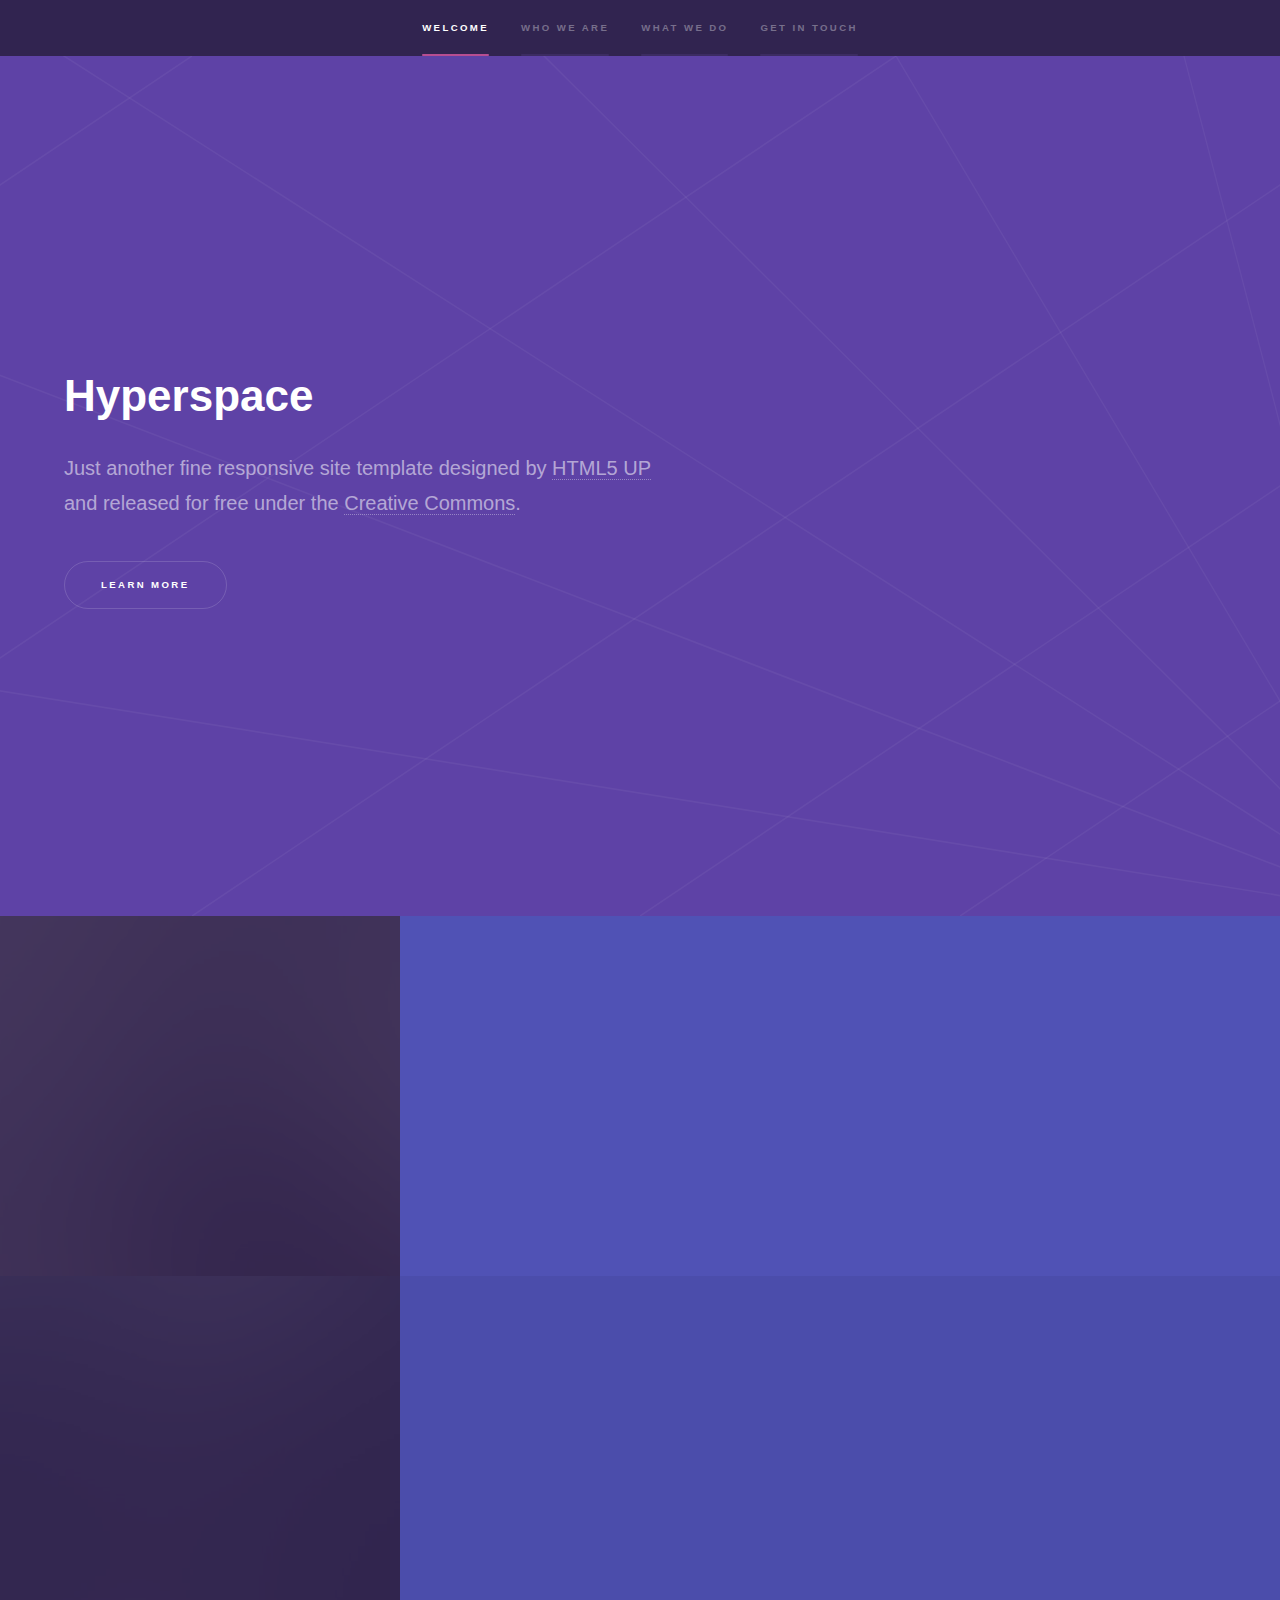
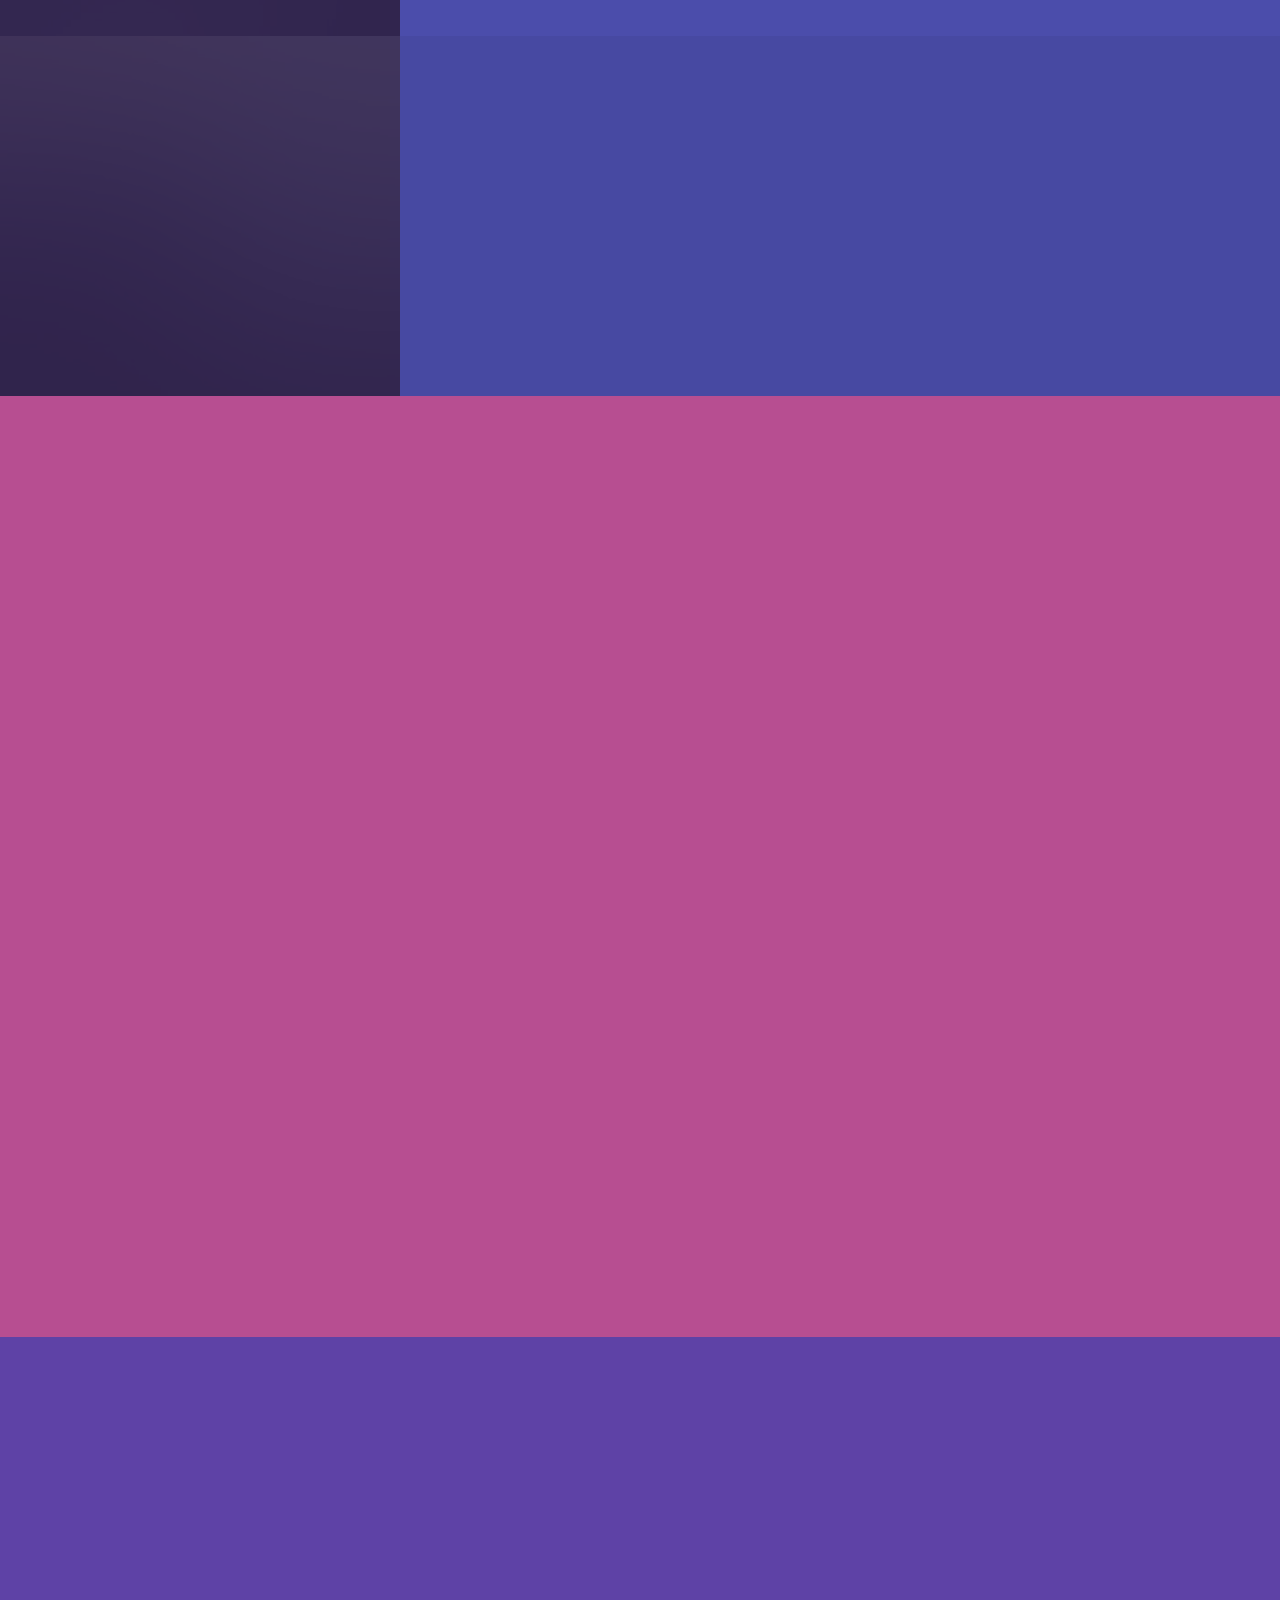
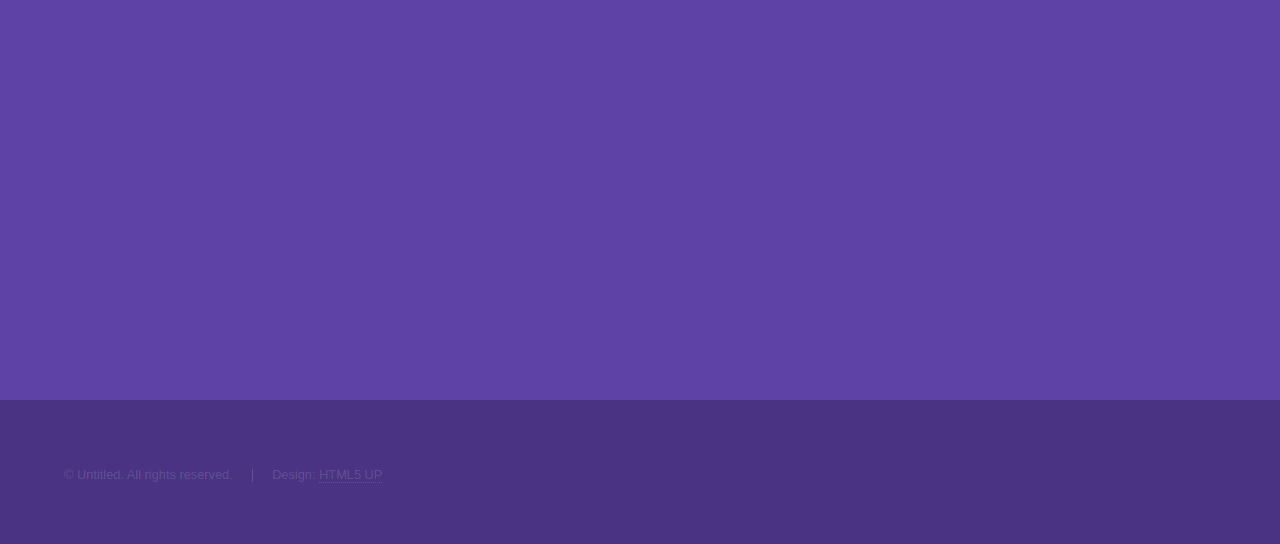
==== index.html @ 4c45d911 "fixes things yay" ====
<!DOCTYPE HTML>
<!--
	Hyperspace by HTML5 UP
	html5up.net | @ajlkn
	Free for personal and commercial use under the CCA 3.0 license (html5up.net/license)
-->
<html>
	<head>
		<title>Hyperspace by HTML5 UP</title>
		<meta charset="utf-8" />
		<meta name="viewport" content="width=device-width, initial-scale=1, user-scalable=no" />
		<link rel="stylesheet" href="assets/css/main.css" />
		<noscript><link rel="stylesheet" href="assets/css/noscript.css" /></noscript>
	</head>
	<body class="is-preload">

		<!-- Sidebar -->
			<section id="sidebar">
				<div class="inner">
					<nav>
						<ul>
							<li><a href="#intro">Welcome</a></li>
							<li><a href="#one">Who we are</a></li>
							<li><a href="#two">What we do</a></li>
							<li><a href="#three">Get in touch</a></li>
						</ul>
					</nav>
				</div>
			</section>

		<!-- Wrapper -->
			<div id="wrapper">

				<!-- Intro -->
					<section id="intro" class="wrapper style1 fullscreen fade-up">
						<div class="inner">
							<h1>Hyperspace</h1>
							<p>Just another fine responsive site template designed by <a href="http://html5up.net">HTML5 UP</a><br />
							and released for free under the <a href="http://html5up.net/license">Creative Commons</a>.</p>
							<ul class="actions">
								<li><a href="#one" class="button scrolly">Learn more</a></li>
							</ul>
						</div>
					</section>

				<!-- One -->
					<section id="one" class="wrapper style2 spotlights">
						<section>
							<a href="#" class="image"><img src="images/pic01.jpg" alt="" data-position="center center" /></a>
							<div class="content">
								<div class="inner">
									<h2>Sed ipsum dolor</h2>
									<p>Phasellus convallis elit id ullamcorper pulvinar. Duis aliquam turpis mauris, eu ultricies erat malesuada quis. Aliquam dapibus.</p>
									<ul class="actions">
										<li><a href="generic.html" class="button">Learn more</a></li>
									</ul>
								</div>
							</div>
						</section>
						<section>
							<a href="#" class="image"><img src="images/pic02.jpg" alt="" data-position="top center" /></a>
							<div class="content">
								<div class="inner">
									<h2>Feugiat consequat</h2>
									<p>Phasellus convallis elit id ullamcorper pulvinar. Duis aliquam turpis mauris, eu ultricies erat malesuada quis. Aliquam dapibus.</p>
									<ul class="actions">
										<li><a href="generic.html" class="button">Learn more</a></li>
									</ul>
								</div>
							</div>
						</section>
						<section>
							<a href="#" class="image"><img src="images/pic03.jpg" alt="" data-position="25% 25%" /></a>
							<div class="content">
								<div class="inner">
									<h2>Ultricies aliquam</h2>
									<p>Phasellus convallis elit id ullamcorper pulvinar. Duis aliquam turpis mauris, eu ultricies erat malesuada quis. Aliquam dapibus.</p>
									<ul class="actions">
										<li><a href="generic.html" class="button">Learn more</a></li>
									</ul>
								</div>
							</div>
						</section>
					</section>

				<!-- Two -->
					<section id="two" class="wrapper style3 fade-up">
						<div class="inner">
							<h2>What we do</h2>
							<p>Phasellus convallis elit id ullamcorper pulvinar. Duis aliquam turpis mauris, eu ultricies erat malesuada quis. Aliquam dapibus, lacus eget hendrerit bibendum, urna est aliquam sem, sit amet imperdiet est velit quis lorem.</p>
							<div class="features">
								<section>
									<span class="icon major fa-code"></span>
									<h3>Lorem ipsum amet</h3>
									<p>Phasellus convallis elit id ullam corper amet et pulvinar. Duis aliquam turpis mauris, sed ultricies erat dapibus.</p>
								</section>
								<section>
									<span class="icon major fa-lock"></span>
									<h3>Aliquam sed nullam</h3>
									<p>Phasellus convallis elit id ullam corper amet et pulvinar. Duis aliquam turpis mauris, sed ultricies erat dapibus.</p>
								</section>
								<section>
									<span class="icon major fa-cog"></span>
									<h3>Sed erat ullam corper</h3>
									<p>Phasellus convallis elit id ullam corper amet et pulvinar. Duis aliquam turpis mauris, sed ultricies erat dapibus.</p>
								</section>
								<section>
									<span class="icon major fa-desktop"></span>
									<h3>Veroeros quis lorem</h3>
									<p>Phasellus convallis elit id ullam corper amet et pulvinar. Duis aliquam turpis mauris, sed ultricies erat dapibus.</p>
								</section>
								<section>
									<span class="icon major fa-chain"></span>
									<h3>Urna quis bibendum</h3>
									<p>Phasellus convallis elit id ullam corper amet et pulvinar. Duis aliquam turpis mauris, sed ultricies erat dapibus.</p>
								</section>
								<section>
									<span class="icon major fa-diamond"></span>
									<h3>Aliquam urna dapibus</h3>
									<p>Phasellus convallis elit id ullam corper amet et pulvinar. Duis aliquam turpis mauris, sed ultricies erat dapibus.</p>
								</section>
							</div>
							<ul class="actions">
								<li><a href="generic.html" class="button">Learn more</a></li>
							</ul>
						</div>
					</section>

				<!-- Three -->
					<section id="three" class="wrapper style1 fade-up">
						<div class="inner">
							<h2>Get in touch</h2>
							<p>Phasellus convallis elit id ullamcorper pulvinar. Duis aliquam turpis mauris, eu ultricies erat malesuada quis. Aliquam dapibus, lacus eget hendrerit bibendum, urna est aliquam sem, sit amet imperdiet est velit quis lorem.</p>
							<div class="split style1">
								<section>
									<form method="post" action="#">
										<div class="fields">
											<div class="field half">
												<label for="name">Name</label>
												<input type="text" name="name" id="name" />
											</div>
											<div class="field half">
												<label for="email">Email</label>
												<input type="text" name="email" id="email" />
											</div>
											<div class="field">
												<label for="message">Message</label>
												<textarea name="message" id="message" rows="5"></textarea>
											</div>
										</div>
										<ul class="actions">
											<li><a href="" class="button submit">Send Message</a></li>
										</ul>
									</form>
								</section>
								<section>
									<ul class="contact">
										<li>
											<h3>Address</h3>
											<span>12345 Somewhere Road #654<br />
											Nashville, TN 00000-0000<br />
											USA</span>
										</li>
										<li>
											<h3>Email</h3>
											<a href="#">user@untitled.tld</a>
										</li>
										<li>
											<h3>Phone</h3>
											<span>(000) 000-0000</span>
										</li>
										<li>
											<h3>Social</h3>
											<ul class="icons">
												<li><a href="#" class="fa-twitter"><span class="label">Twitter</span></a></li>
												<li><a href="#" class="fa-facebook"><span class="label">Facebook</span></a></li>
												<li><a href="#" class="fa-github"><span class="label">GitHub</span></a></li>
												<li><a href="#" class="fa-instagram"><span class="label">Instagram</span></a></li>
												<li><a href="#" class="fa-linkedin"><span class="label">LinkedIn</span></a></li>
											</ul>
										</li>
									</ul>
								</section>
							</div>
						</div>
					</section>

			</div>

		<!-- Footer -->
			<footer id="footer" class="wrapper style1-alt">
				<div class="inner">
					<ul class="menu">
						<li>&copy; Untitled. All rights reserved.</li><li>Design: <a href="http://html5up.net">HTML5 UP</a></li>
					</ul>
				</div>
			</footer>

		<!-- Scripts -->
			<script src="assets/js/jquery.min.js"></script>
			<script src="assets/js/jquery.scrollex.min.js"></script>
			<script src="assets/js/jquery.scrolly.min.js"></script>
			<script src="assets/js/browser.min.js"></script>
			<script src="assets/js/breakpoints.min.js"></script>
			<script src="assets/js/util.js"></script>
			<script src="assets/js/main.js"></script>

	</body>
</html>
---- assets/css/main.css ----
@import url(font-awesome.min.css);

/*
	Hyperspace by HTML5 UP
	html5up.net | @ajlkn
	Free for personal and commercial use under the CCA 3.0 license (html5up.net/license)
*/

html, body, div, span, applet, object,
iframe, h1, h2, h3, h4, h5, h6, p, blockquote,
pre, a, abbr, acronym, address, big, cite,
code, del, dfn, em, img, ins, kbd, q, s, samp,
small, strike, strong, sub, sup, tt, var, b,
u, i, center, dl, dt, dd, ol, ul, li, fieldset,
form, label, legend, table, caption, tbody,
tfoot, thead, tr, th, td, article, aside,
canvas, details, embed, figure, figcaption,
footer, header, hgroup, menu, nav, output, ruby,
section, summary, time, mark, audio, video {
	margin: 0;
	padding: 0;
	border: 0;
	font-size: 100%;
	font: inherit;
	vertical-align: baseline;}

article, aside, details, figcaption, figure,
footer, header, hgroup, menu, nav, section {
	display: block;}

body {
	line-height: 1;
}

ol, ul {
	list-style: none;
}

blockquote, q {
	quotes: none;
}

	blockquote:before, blockquote:after, q:before, q:after {
		content: '';
		content: none;
	}

table {
	border-collapse: collapse;
	border-spacing: 0;
}

body {
	-webkit-text-size-adjust: none;
}

mark {
	background-color: transparent;
	color: inherit;
}

input::-moz-focus-inner {
	border: 0;
	padding: 0;
}

input, select, textarea {
	-moz-appearance: none;
	-webkit-appearance: none;
	-ms-appearance: none;
	appearance: none;
}

/* Basic */

	@-ms-viewport {
		width: device-width;
	}

	body {
		-ms-overflow-style: scrollbar;
	}

	@media screen and (max-width: 480px) {

		html, body {
			min-width: 320px;
		}

	}

	html {
		box-sizing: border-box;
	}

	*, *:before, *:after {
		box-sizing: inherit;
	}

	body {
		background: #312450;
	}

		body.is-preload *, body.is-preload *:before, body.is-preload *:after {
			-moz-animation: none !important;
			-webkit-animation: none !important;
			-ms-animation: none !important;
			animation: none !important;
			-moz-transition: none !important;
			-webkit-transition: none !important;
			-ms-transition: none !important;
			transition: none !important;
		}

/* Type */

	body, input, select, textarea {
		color: rgba(255, 255, 255, 0.55);
		font-family: Arial, Helvetica, sans-serif;
		font-size: 16.5pt;
		font-weight: normal;
		line-height: 1.75;
	}

		@media screen and (max-width: 1680px) {

			body, input, select, textarea {
				font-size: 13pt;
			}

		}

		@media screen and (max-width: 1280px) {

			body, input, select, textarea {
				font-size: 12pt;
			}

		}

		@media screen and (max-width: 360px) {

			body, input, select, textarea {
				font-size: 11pt;
			}

		}

	a {
		-moz-transition: color 0.2s ease, border-bottom-color 0.2s ease;
		-webkit-transition: color 0.2s ease, border-bottom-color 0.2s ease;
		-ms-transition: color 0.2s ease, border-bottom-color 0.2s ease;
		transition: color 0.2s ease, border-bottom-color 0.2s ease;
		border-bottom: dotted 1px rgba(255, 255, 255, 0.35);
		color: inherit;
		text-decoration: none;
	}

		a:hover {
			border-bottom-color: transparent;
			color: #ffffff;
		}

	strong, b {
		color: #ffffff;
		font-weight: bold;
	}

	em, i {
		font-style: italic;
	}

	p {
		margin: 0 0 2em 0;
	}

	h1, h2, h3, h4, h5, h6 {
		color: #ffffff;
		font-weight: bold;
		line-height: 1.5;
		margin: 0 0 0.5em 0;
	}

		h1 a, h2 a, h3 a, h4 a, h5 a, h6 a {
			color: inherit;
			text-decoration: none;
		}

	h1 {
		font-size: 2.75em;
	}

		h1.major {
			margin: 0 0 1.3em 0;
			position: relative;
			padding-bottom: 0.35em;
		}

			h1.major:after {
				background-image: -moz-linear-gradient(to right, #5e42a6, #b74e91);
				background-image: -webkit-linear-gradient(to right, #5e42a6, #b74e91);
				background-image: -ms-linear-gradient(to right, #5e42a6, #b74e91);
				background-image: linear-gradient(to right, #5e42a6, #b74e91);
				-moz-transition: max-width 0.2s ease;
				-webkit-transition: max-width 0.2s ease;
				-ms-transition: max-width 0.2s ease;
				transition: max-width 0.2s ease;
				border-radius: 0.2em;
				bottom: 0;
				content: '';
				height: 0.05em;
				position: absolute;
				right: 0;
				width: 100%;
			}

	h2 {
		font-size: 1.75em;
	}

	h3 {
		font-size: 1.1em;
	}

	h4 {
		font-size: 1em;
	}

	h5 {
		font-size: 0.8em;
	}

	h6 {
		font-size: 0.6em;
	}

	@media screen and (max-width: 736px) {

		h1 {
			font-size: 2em;
		}

		h2 {
			font-size: 1.25em;
		}

		h3 {
			font-size: 1em;
		}

		h4 {
			font-size: 0.8em;
		}

		h5 {
			font-size: 0.6em;
		}

		h6 {
			font-size: 0.6em;
		}

	}

	sub {
		font-size: 0.8em;
		position: relative;
		top: 0.5em;
	}

	sup {
		font-size: 0.8em;
		position: relative;
		top: -0.5em;
	}

	blockquote {
		border-left: solid 4px rgba(255, 255, 255, 0.15);
		font-style: italic;
		margin: 0 0 2em 0;
		padding: 0.5em 0 0.5em 2em;
	}

	code {
		background: rgba(255, 255, 255, 0.05);
		border-radius: 0.25em;
		border: solid 1px rgba(255, 255, 255, 0.15);
		font-family: "Courier New", monospace;
		font-size: 0.9em;
		margin: 0 0.25em;
		padding: 0.25em 0.65em;
	}

	pre {
		-webkit-overflow-scrolling: touch;
		font-family: "Courier New", monospace;
		font-size: 0.9em;
		margin: 0 0 2em 0;
	}

		pre code {
			display: block;
			line-height: 1.75em;
			padding: 1em 1.5em;
			overflow-x: auto;
		}

	hr {
		border: 0;
		border-bottom: solid 1px rgba(255, 255, 255, 0.15);
		margin: 2em 0;
	}

		hr.major {
			margin: 3em 0;
		}

	.align-left {
		text-align: left;
	}

	.align-center {
		text-align: center;
	}

	.align-right {
		text-align: right;
	}

/* Row */

	.row {
		display: flex;
		flex-wrap: wrap;
		box-sizing: border-box;
		align-items: stretch;
	}

		.row > * {
			box-sizing: border-box;
		}

		.row.gtr-uniform > * > :last-child {
			margin-bottom: 0;
		}

		.row.aln-left {
			justify-content: flex-start;
		}

		.row.aln-center {
			justify-content: center;
		}

		.row.aln-right {
			justify-content: flex-end;
		}

		.row.aln-top {
			align-items: flex-start;
		}

		.row.aln-middle {
			align-items: center;
		}

		.row.aln-bottom {
			align-items: flex-end;
		}

		.row > .imp {
			order: -1;
		}

		.row > .col-1 {
			width: 8.3333333333%;
		}

		.row > .off-1 {
			margin-left: 8.3333333333%;
		}

		.row > .col-2 {
			width: 16.6666666667%;
		}

		.row > .off-2 {
			margin-left: 16.6666666667%;
		}

		.row > .col-3 {
			width: 25%;
		}

		.row > .off-3 {
			margin-left: 25%;
		}

		.row > .col-4 {
			width: 33.3333333333%;
		}

		.row > .off-4 {
			margin-left: 33.3333333333%;
		}

		.row > .col-5 {
			width: 41.6666666667%;
		}

		.row > .off-5 {
			margin-left: 41.6666666667%;
		}

		.row > .col-6 {
			width: 50%;
		}

		.row > .off-6 {
			margin-left: 50%;
		}

		.row > .col-7 {
			width: 58.3333333333%;
		}

		.row > .off-7 {
			margin-left: 58.3333333333%;
		}

		.row > .col-8 {
			width: 66.6666666667%;
		}

		.row > .off-8 {
			margin-left: 66.6666666667%;
		}

		.row > .col-9 {
			width: 75%;
		}

		.row > .off-9 {
			margin-left: 75%;
		}

		.row > .col-10 {
			width: 83.3333333333%;
		}

		.row > .off-10 {
			margin-left: 83.3333333333%;
		}

		.row > .col-11 {
			width: 91.6666666667%;
		}

		.row > .off-11 {
			margin-left: 91.6666666667%;
		}

		.row > .col-12 {
			width: 100%;
		}

		.row > .off-12 {
			margin-left: 100%;
		}

		.row.gtr-0 {
			margin-top: 0;
			margin-left: 0em;
		}

			.row.gtr-0 > * {
				padding: 0 0 0 0em;
			}

			.row.gtr-0.gtr-uniform {
				margin-top: 0em;
			}

				.row.gtr-0.gtr-uniform > * {
					padding-top: 0em;
				}

		.row.gtr-25 {
			margin-top: 0;
			margin-left: -0.375em;
		}

			.row.gtr-25 > * {
				padding: 0 0 0 0.375em;
			}

			.row.gtr-25.gtr-uniform {
				margin-top: -0.375em;
			}

				.row.gtr-25.gtr-uniform > * {
					padding-top: 0.375em;
				}

		.row.gtr-50 {
			margin-top: 0;
			margin-left: -0.75em;
		}

			.row.gtr-50 > * {
				padding: 0 0 0 0.75em;
			}

			.row.gtr-50.gtr-uniform {
				margin-top: -0.75em;
			}

				.row.gtr-50.gtr-uniform > * {
					padding-top: 0.75em;
				}

		.row {
			margin-top: 0;
			margin-left: -1.5em;
		}

			.row > * {
				padding: 0 0 0 1.5em;
			}

			.row.gtr-uniform {
				margin-top: -1.5em;
			}

				.row.gtr-uniform > * {
					padding-top: 1.5em;
				}

		.row.gtr-150 {
			margin-top: 0;
			margin-left: -2.25em;
		}

			.row.gtr-150 > * {
				padding: 0 0 0 2.25em;
			}

			.row.gtr-150.gtr-uniform {
				margin-top: -2.25em;
			}

				.row.gtr-150.gtr-uniform > * {
					padding-top: 2.25em;
				}

		.row.gtr-200 {
			margin-top: 0;
			margin-left: -3em;
		}

			.row.gtr-200 > * {
				padding: 0 0 0 3em;
			}

			.row.gtr-200.gtr-uniform {
				margin-top: -3em;
			}

				.row.gtr-200.gtr-uniform > * {
					padding-top: 3em;
				}

		@media screen and (max-width: 1680px) {

			.row {
				display: flex;
				flex-wrap: wrap;
				box-sizing: border-box;
				align-items: stretch;
			}

				.row > * {
					box-sizing: border-box;
				}

				.row.gtr-uniform > * > :last-child {
					margin-bottom: 0;
				}

				.row.aln-left {
					justify-content: flex-start;
				}

				.row.aln-center {
					justify-content: center;
				}

				.row.aln-right {
					justify-content: flex-end;
				}

				.row.aln-top {
					align-items: flex-start;
				}

				.row.aln-middle {
					align-items: center;
				}

				.row.aln-bottom {
					align-items: flex-end;
				}

				.row > .imp-xlarge {
					order: -1;
				}

				.row > .col-1-xlarge {
					width: 8.3333333333%;
				}

				.row > .off-1-xlarge {
					margin-left: 8.3333333333%;
				}

				.row > .col-2-xlarge {
					width: 16.6666666667%;
				}

				.row > .off-2-xlarge {
					margin-left: 16.6666666667%;
				}

				.row > .col-3-xlarge {
					width: 25%;
				}

				.row > .off-3-xlarge {
					margin-left: 25%;
				}

				.row > .col-4-xlarge {
					width: 33.3333333333%;
				}

				.row > .off-4-xlarge {
					margin-left: 33.3333333333%;
				}

				.row > .col-5-xlarge {
					width: 41.6666666667%;
				}

				.row > .off-5-xlarge {
					margin-left: 41.6666666667%;
				}

				.row > .col-6-xlarge {
					width: 50%;
				}

				.row > .off-6-xlarge {
					margin-left: 50%;
				}

				.row > .col-7-xlarge {
					width: 58.3333333333%;
				}

				.row > .off-7-xlarge {
					margin-left: 58.3333333333%;
				}

				.row > .col-8-xlarge {
					width: 66.6666666667%;
				}

				.row > .off-8-xlarge {
					margin-left: 66.6666666667%;
				}

				.row > .col-9-xlarge {
					width: 75%;
				}

				.row > .off-9-xlarge {
					margin-left: 75%;
				}

				.row > .col-10-xlarge {
					width: 83.3333333333%;
				}

				.row > .off-10-xlarge {
					margin-left: 83.3333333333%;
				}

				.row > .col-11-xlarge {
					width: 91.6666666667%;
				}

				.row > .off-11-xlarge {
					margin-left: 91.6666666667%;
				}

				.row > .col-12-xlarge {
					width: 100%;
				}

				.row > .off-12-xlarge {
					margin-left: 100%;
				}

				.row.gtr-0 {
					margin-top: 0;
					margin-left: 0em;
				}

					.row.gtr-0 > * {
						padding: 0 0 0 0em;
					}

					.row.gtr-0.gtr-uniform {
						margin-top: 0em;
					}

						.row.gtr-0.gtr-uniform > * {
							padding-top: 0em;
						}

				.row.gtr-25 {
					margin-top: 0;
					margin-left: -0.375em;
				}

					.row.gtr-25 > * {
						padding: 0 0 0 0.375em;
					}

					.row.gtr-25.gtr-uniform {
						margin-top: -0.375em;
					}

						.row.gtr-25.gtr-uniform > * {
							padding-top: 0.375em;
						}

				.row.gtr-50 {
					margin-top: 0;
					margin-left: -0.75em;
				}

					.row.gtr-50 > * {
						padding: 0 0 0 0.75em;
					}

					.row.gtr-50.gtr-uniform {
						margin-top: -0.75em;
					}

						.row.gtr-50.gtr-uniform > * {
							padding-top: 0.75em;
						}

				.row {
					margin-top: 0;
					margin-left: -1.5em;
				}

					.row > * {
						padding: 0 0 0 1.5em;
					}

					.row.gtr-uniform {
						margin-top: -1.5em;
					}

						.row.gtr-uniform > * {
							padding-top: 1.5em;
						}

				.row.gtr-150 {
					margin-top: 0;
					margin-left: -2.25em;
				}

					.row.gtr-150 > * {
						padding: 0 0 0 2.25em;
					}

					.row.gtr-150.gtr-uniform {
						margin-top: -2.25em;
					}

						.row.gtr-150.gtr-uniform > * {
							padding-top: 2.25em;
						}

				.row.gtr-200 {
					margin-top: 0;
					margin-left: -3em;
				}

					.row.gtr-200 > * {
						padding: 0 0 0 3em;
					}

					.row.gtr-200.gtr-uniform {
						margin-top: -3em;
					}

						.row.gtr-200.gtr-uniform > * {
							padding-top: 3em;
						}

		}

		@media screen and (max-width: 1280px) {

			.row {
				display: flex;
				flex-wrap: wrap;
				box-sizing: border-box;
				align-items: stretch;
			}

				.row > * {
					box-sizing: border-box;
				}

				.row.gtr-uniform > * > :last-child {
					margin-bottom: 0;
				}

				.row.aln-left {
					justify-content: flex-start;
				}

				.row.aln-center {
					justify-content: center;
				}

				.row.aln-right {
					justify-content: flex-end;
				}

				.row.aln-top {
					align-items: flex-start;
				}

				.row.aln-middle {
					align-items: center;
				}

				.row.aln-bottom {
					align-items: flex-end;
				}

				.row > .imp-large {
					order: -1;
				}

				.row > .col-1-large {
					width: 8.3333333333%;
				}

				.row > .off-1-large {
					margin-left: 8.3333333333%;
				}

				.row > .col-2-large {
					width: 16.6666666667%;
				}

				.row > .off-2-large {
					margin-left: 16.6666666667%;
				}

				.row > .col-3-large {
					width: 25%;
				}

				.row > .off-3-large {
					margin-left: 25%;
				}

				.row > .col-4-large {
					width: 33.3333333333%;
				}

				.row > .off-4-large {
					margin-left: 33.3333333333%;
				}

				.row > .col-5-large {
					width: 41.6666666667%;
				}

				.row > .off-5-large {
					margin-left: 41.6666666667%;
				}

				.row > .col-6-large {
					width: 50%;
				}

				.row > .off-6-large {
					margin-left: 50%;
				}

				.row > .col-7-large {
					width: 58.3333333333%;
				}

				.row > .off-7-large {
					margin-left: 58.3333333333%;
				}

				.row > .col-8-large {
					width: 66.6666666667%;
				}

				.row > .off-8-large {
					margin-left: 66.6666666667%;
				}

				.row > .col-9-large {
					width: 75%;
				}

				.row > .off-9-large {
					margin-left: 75%;
				}

				.row > .col-10-large {
					width: 83.3333333333%;
				}

				.row > .off-10-large {
					margin-left: 83.3333333333%;
				}

				.row > .col-11-large {
					width: 91.6666666667%;
				}

				.row > .off-11-large {
					margin-left: 91.6666666667%;
				}

				.row > .col-12-large {
					width: 100%;
				}

				.row > .off-12-large {
					margin-left: 100%;
				}

				.row.gtr-0 {
					margin-top: 0;
					margin-left: 0em;
				}

					.row.gtr-0 > * {
						padding: 0 0 0 0em;
					}

					.row.gtr-0.gtr-uniform {
						margin-top: 0em;
					}

						.row.gtr-0.gtr-uniform > * {
							padding-top: 0em;
						}

				.row.gtr-25 {
					margin-top: 0;
					margin-left: -0.375em;
				}

					.row.gtr-25 > * {
						padding: 0 0 0 0.375em;
					}

					.row.gtr-25.gtr-uniform {
						margin-top: -0.375em;
					}

						.row.gtr-25.gtr-uniform > * {
							padding-top: 0.375em;
						}

				.row.gtr-50 {
					margin-top: 0;
					margin-left: -0.75em;
				}

					.row.gtr-50 > * {
						padding: 0 0 0 0.75em;
					}

					.row.gtr-50.gtr-uniform {
						margin-top: -0.75em;
					}

						.row.gtr-50.gtr-uniform > * {
							padding-top: 0.75em;
						}

				.row {
					margin-top: 0;
					margin-left: -1.5em;
				}

					.row > * {
						padding: 0 0 0 1.5em;
					}

					.row.gtr-uniform {
						margin-top: -1.5em;
					}

						.row.gtr-uniform > * {
							padding-top: 1.5em;
						}

				.row.gtr-150 {
					margin-top: 0;
					margin-left: -2.25em;
				}

					.row.gtr-150 > * {
						padding: 0 0 0 2.25em;
					}

					.row.gtr-150.gtr-uniform {
						margin-top: -2.25em;
					}

						.row.gtr-150.gtr-uniform > * {
							padding-top: 2.25em;
						}

				.row.gtr-200 {
					margin-top: 0;
					margin-left: -3em;
				}

					.row.gtr-200 > * {
						padding: 0 0 0 3em;
					}

					.row.gtr-200.gtr-uniform {
						margin-top: -3em;
					}

						.row.gtr-200.gtr-uniform > * {
							padding-top: 3em;
						}

		}

		@media screen and (max-width: 980px) {

			.row {
				display: flex;
				flex-wrap: wrap;
				box-sizing: border-box;
				align-items: stretch;
			}

				.row > * {
					box-sizing: border-box;
				}

				.row.gtr-uniform > * > :last-child {
					margin-bottom: 0;
				}

				.row.aln-left {
					justify-content: flex-start;
				}

				.row.aln-center {
					justify-content: center;
				}

				.row.aln-right {
					justify-content: flex-end;
				}

				.row.aln-top {
					align-items: flex-start;
				}

				.row.aln-middle {
					align-items: center;
				}

				.row.aln-bottom {
					align-items: flex-end;
				}

				.row > .imp-medium {
					order: -1;
				}

				.row > .col-1-medium {
					width: 8.3333333333%;
				}

				.row > .off-1-medium {
					margin-left: 8.3333333333%;
				}

				.row > .col-2-medium {
					width: 16.6666666667%;
				}

				.row > .off-2-medium {
					margin-left: 16.6666666667%;
				}

				.row > .col-3-medium {
					width: 25%;
				}

				.row > .off-3-medium {
					margin-left: 25%;
				}

				.row > .col-4-medium {
					width: 33.3333333333%;
				}

				.row > .off-4-medium {
					margin-left: 33.3333333333%;
				}

				.row > .col-5-medium {
					width: 41.6666666667%;
				}

				.row > .off-5-medium {
					margin-left: 41.6666666667%;
				}

				.row > .col-6-medium {
					width: 50%;
				}

				.row > .off-6-medium {
					margin-left: 50%;
				}

				.row > .col-7-medium {
					width: 58.3333333333%;
				}

				.row > .off-7-medium {
					margin-left: 58.3333333333%;
				}

				.row > .col-8-medium {
					width: 66.6666666667%;
				}

				.row > .off-8-medium {
					margin-left: 66.6666666667%;
				}

				.row > .col-9-medium {
					width: 75%;
				}

				.row > .off-9-medium {
					margin-left: 75%;
				}

				.row > .col-10-medium {
					width: 83.3333333333%;
				}

				.row > .off-10-medium {
					margin-left: 83.3333333333%;
				}

				.row > .col-11-medium {
					width: 91.6666666667%;
				}

				.row > .off-11-medium {
					margin-left: 91.6666666667%;
				}

				.row > .col-12-medium {
					width: 100%;
				}

				.row > .off-12-medium {
					margin-left: 100%;
				}

				.row.gtr-0 {
					margin-top: 0;
					margin-left: 0em;
				}

					.row.gtr-0 > * {
						padding: 0 0 0 0em;
					}

					.row.gtr-0.gtr-uniform {
						margin-top: 0em;
					}

						.row.gtr-0.gtr-uniform > * {
							padding-top: 0em;
						}

				.row.gtr-25 {
					margin-top: 0;
					margin-left: -0.375em;
				}

					.row.gtr-25 > * {
						padding: 0 0 0 0.375em;
					}

					.row.gtr-25.gtr-uniform {
						margin-top: -0.375em;
					}

						.row.gtr-25.gtr-uniform > * {
							padding-top: 0.375em;
						}

				.row.gtr-50 {
					margin-top: 0;
					margin-left: -0.75em;
				}

					.row.gtr-50 > * {
						padding: 0 0 0 0.75em;
					}

					.row.gtr-50.gtr-uniform {
						margin-top: -0.75em;
					}

						.row.gtr-50.gtr-uniform > * {
							padding-top: 0.75em;
						}

				.row {
					margin-top: 0;
					margin-left: -1.5em;
				}

					.row > * {
						padding: 0 0 0 1.5em;
					}

					.row.gtr-uniform {
						margin-top: -1.5em;
					}

						.row.gtr-uniform > * {
							padding-top: 1.5em;
						}

				.row.gtr-150 {
					margin-top: 0;
					margin-left: -2.25em;
				}

					.row.gtr-150 > * {
						padding: 0 0 0 2.25em;
					}

					.row.gtr-150.gtr-uniform {
						margin-top: -2.25em;
					}

						.row.gtr-150.gtr-uniform > * {
							padding-top: 2.25em;
						}

				.row.gtr-200 {
					margin-top: 0;
					margin-left: -3em;
				}

					.row.gtr-200 > * {
						padding: 0 0 0 3em;
					}

					.row.gtr-200.gtr-uniform {
						margin-top: -3em;
					}

						.row.gtr-200.gtr-uniform > * {
							padding-top: 3em;
						}

		}

		@media screen and (max-width: 736px) {

			.row {
				display: flex;
				flex-wrap: wrap;
				box-sizing: border-box;
				align-items: stretch;
			}

				.row > * {
					box-sizing: border-box;
				}

				.row.gtr-uniform > * > :last-child {
					margin-bottom: 0;
				}

				.row.aln-left {
					justify-content: flex-start;
				}

				.row.aln-center {
					justify-content: center;
				}

				.row.aln-right {
					justify-content: flex-end;
				}

				.row.aln-top {
					align-items: flex-start;
				}

				.row.aln-middle {
					align-items: center;
				}

				.row.aln-bottom {
					align-items: flex-end;
				}

				.row > .imp-small {
					order: -1;
				}

				.row > .col-1-small {
					width: 8.3333333333%;
				}

				.row > .off-1-small {
					margin-left: 8.3333333333%;
				}

				.row > .col-2-small {
					width: 16.6666666667%;
				}

				.row > .off-2-small {
					margin-left: 16.6666666667%;
				}

				.row > .col-3-small {
					width: 25%;
				}

				.row > .off-3-small {
					margin-left: 25%;
				}

				.row > .col-4-small {
					width: 33.3333333333%;
				}

				.row > .off-4-small {
					margin-left: 33.3333333333%;
				}

				.row > .col-5-small {
					width: 41.6666666667%;
				}

				.row > .off-5-small {
					margin-left: 41.6666666667%;
				}

				.row > .col-6-small {
					width: 50%;
				}

				.row > .off-6-small {
					margin-left: 50%;
				}

				.row > .col-7-small {
					width: 58.3333333333%;
				}

				.row > .off-7-small {
					margin-left: 58.3333333333%;
				}

				.row > .col-8-small {
					width: 66.6666666667%;
				}

				.row > .off-8-small {
					margin-left: 66.6666666667%;
				}

				.row > .col-9-small {
					width: 75%;
				}

				.row > .off-9-small {
					margin-left: 75%;
				}

				.row > .col-10-small {
					width: 83.3333333333%;
				}

				.row > .off-10-small {
					margin-left: 83.3333333333%;
				}

				.row > .col-11-small {
					width: 91.6666666667%;
				}

				.row > .off-11-small {
					margin-left: 91.6666666667%;
				}

				.row > .col-12-small {
					width: 100%;
				}

				.row > .off-12-small {
					margin-left: 100%;
				}

				.row.gtr-0 {
					margin-top: 0;
					margin-left: 0em;
				}

					.row.gtr-0 > * {
						padding: 0 0 0 0em;
					}

					.row.gtr-0.gtr-uniform {
						margin-top: 0em;
					}

						.row.gtr-0.gtr-uniform > * {
							padding-top: 0em;
						}

				.row.gtr-25 {
					margin-top: 0;
					margin-left: -0.375em;
				}

					.row.gtr-25 > * {
						padding: 0 0 0 0.375em;
					}

					.row.gtr-25.gtr-uniform {
						margin-top: -0.375em;
					}

						.row.gtr-25.gtr-uniform > * {
							padding-top: 0.375em;
						}

				.row.gtr-50 {
					margin-top: 0;
					margin-left: -0.75em;
				}

					.row.gtr-50 > * {
						padding: 0 0 0 0.75em;
					}

					.row.gtr-50.gtr-uniform {
						margin-top: -0.75em;
					}

						.row.gtr-50.gtr-uniform > * {
							padding-top: 0.75em;
						}

				.row {
					margin-top: 0;
					margin-left: -1.5em;
				}

					.row > * {
						padding: 0 0 0 1.5em;
					}

					.row.gtr-uniform {
						margin-top: -1.5em;
					}

						.row.gtr-uniform > * {
							padding-top: 1.5em;
						}

				.row.gtr-150 {
					margin-top: 0;
					margin-left: -2.25em;
				}

					.row.gtr-150 > * {
						padding: 0 0 0 2.25em;
					}

					.row.gtr-150.gtr-uniform {
						margin-top: -2.25em;
					}

						.row.gtr-150.gtr-uniform > * {
							padding-top: 2.25em;
						}

				.row.gtr-200 {
					margin-top: 0;
					margin-left: -3em;
				}

					.row.gtr-200 > * {
						padding: 0 0 0 3em;
					}

					.row.gtr-200.gtr-uniform {
						margin-top: -3em;
					}

						.row.gtr-200.gtr-uniform > * {
							padding-top: 3em;
						}

		}

		@media screen and (max-width: 480px) {

			.row {
				display: flex;
				flex-wrap: wrap;
				box-sizing: border-box;
				align-items: stretch;
			}

				.row > * {
					box-sizing: border-box;
				}

				.row.gtr-uniform > * > :last-child {
					margin-bottom: 0;
				}

				.row.aln-left {
					justify-content: flex-start;
				}

				.row.aln-center {
					justify-content: center;
				}

				.row.aln-right {
					justify-content: flex-end;
				}

				.row.aln-top {
					align-items: flex-start;
				}

				.row.aln-middle {
					align-items: center;
				}

				.row.aln-bottom {
					align-items: flex-end;
				}

				.row > .imp-xsmall {
					order: -1;
				}

				.row > .col-1-xsmall {
					width: 8.3333333333%;
				}

				.row > .off-1-xsmall {
					margin-left: 8.3333333333%;
				}

				.row > .col-2-xsmall {
					width: 16.6666666667%;
				}

				.row > .off-2-xsmall {
					margin-left: 16.6666666667%;
				}

				.row > .col-3-xsmall {
					width: 25%;
				}

				.row > .off-3-xsmall {
					margin-left: 25%;
				}

				.row > .col-4-xsmall {
					width: 33.3333333333%;
				}

				.row > .off-4-xsmall {
					margin-left: 33.3333333333%;
				}

				.row > .col-5-xsmall {
					width: 41.6666666667%;
				}

				.row > .off-5-xsmall {
					margin-left: 41.6666666667%;
				}

				.row > .col-6-xsmall {
					width: 50%;
				}

				.row > .off-6-xsmall {
					margin-left: 50%;
				}

				.row > .col-7-xsmall {
					width: 58.3333333333%;
				}

				.row > .off-7-xsmall {
					margin-left: 58.3333333333%;
				}

				.row > .col-8-xsmall {
					width: 66.6666666667%;
				}

				.row > .off-8-xsmall {
					margin-left: 66.6666666667%;
				}

				.row > .col-9-xsmall {
					width: 75%;
				}

				.row > .off-9-xsmall {
					margin-left: 75%;
				}

				.row > .col-10-xsmall {
					width: 83.3333333333%;
				}

				.row > .off-10-xsmall {
					margin-left: 83.3333333333%;
				}

				.row > .col-11-xsmall {
					width: 91.6666666667%;
				}

				.row > .off-11-xsmall {
					margin-left: 91.6666666667%;
				}

				.row > .col-12-xsmall {
					width: 100%;
				}

				.row > .off-12-xsmall {
					margin-left: 100%;
				}

				.row.gtr-0 {
					margin-top: 0;
					margin-left: 0em;
				}

					.row.gtr-0 > * {
						padding: 0 0 0 0em;
					}

					.row.gtr-0.gtr-uniform {
						margin-top: 0em;
					}

						.row.gtr-0.gtr-uniform > * {
							padding-top: 0em;
						}

				.row.gtr-25 {
					margin-top: 0;
					margin-left: -0.375em;
				}

					.row.gtr-25 > * {
						padding: 0 0 0 0.375em;
					}

					.row.gtr-25.gtr-uniform {
						margin-top: -0.375em;
					}

						.row.gtr-25.gtr-uniform > * {
							padding-top: 0.375em;
						}

				.row.gtr-50 {
					margin-top: 0;
					margin-left: -0.75em;
				}

					.row.gtr-50 > * {
						padding: 0 0 0 0.75em;
					}

					.row.gtr-50.gtr-uniform {
						margin-top: -0.75em;
					}

						.row.gtr-50.gtr-uniform > * {
							padding-top: 0.75em;
						}

				.row {
					margin-top: 0;
					margin-left: -1.5em;
				}

					.row > * {
						padding: 0 0 0 1.5em;
					}

					.row.gtr-uniform {
						margin-top: -1.5em;
					}

						.row.gtr-uniform > * {
							padding-top: 1.5em;
						}

				.row.gtr-150 {
					margin-top: 0;
					margin-left: -2.25em;
				}

					.row.gtr-150 > * {
						padding: 0 0 0 2.25em;
					}

					.row.gtr-150.gtr-uniform {
						margin-top: -2.25em;
					}

						.row.gtr-150.gtr-uniform > * {
							padding-top: 2.25em;
						}

				.row.gtr-200 {
					margin-top: 0;
					margin-left: -3em;
				}

					.row.gtr-200 > * {
						padding: 0 0 0 3em;
					}

					.row.gtr-200.gtr-uniform {
						margin-top: -3em;
					}

						.row.gtr-200.gtr-uniform > * {
							padding-top: 3em;
						}

		}

/* Box */

	.box {
		border-radius: 0.25em;
		border: solid 1px rgba(255, 255, 255, 0.15);
		margin-bottom: 2em;
		padding: 1.5em;
	}

		.box > :last-child,
		.box > :last-child > :last-child,
		.box > :last-child > :last-child > :last-child {
			margin-bottom: 0;
		}

		.box.alt {
			border: 0;
			border-radius: 0;
			padding: 0;
		}

/* Button */

	input[type="submit"],
	input[type="reset"],
	input[type="button"],
	button,
	.button {
		-moz-appearance: none;
		-webkit-appearance: none;
		-ms-appearance: none;
		appearance: none;
		-moz-transition: border-color 0.2s ease;
		-webkit-transition: border-color 0.2s ease;
		-ms-transition: border-color 0.2s ease;
		transition: border-color 0.2s ease;
		background-color: transparent;
		border: solid 1px !important;
		border-color: rgba(255, 255, 255, 0.15) !important;
		border-radius: 3em;
		color: #ffffff !important;
		cursor: pointer;
		display: inline-block;
		font-size: 0.6em;
		font-weight: bold;
		height: calc(4.75em + 2px);
		letter-spacing: 0.25em;
		line-height: 4.75em;
		outline: 0;
		padding: 0 3.75em;
		position: relative;
		text-align: center;
		text-decoration: none;
		text-transform: uppercase;
		white-space: nowrap;
	}

		input[type="submit"]:after,
		input[type="reset"]:after,
		input[type="button"]:after,
		button:after,
		.button:after {
			-moz-transform: scale(0.25);
			-webkit-transform: scale(0.25);
			-ms-transform: scale(0.25);
			transform: scale(0.25);
			pointer-events: none;
			-moz-transition: opacity 0.2s ease, -moz-transform 0.2s ease;
			-webkit-transition: opacity 0.2s ease, -webkit-transform 0.2s ease;
			-ms-transition: opacity 0.2s ease, -ms-transform 0.2s ease;
			transition: opacity 0.2s ease, transform 0.2s ease;
			background: #ffffff;
			border-radius: 3em;
			content: '';
			height: 100%;
			left: 0;
			opacity: 0;
			position: absolute;
			top: 0;
			width: 100%;
		}

		input[type="submit"].icon:before,
		input[type="reset"].icon:before,
		input[type="button"].icon:before,
		button.icon:before,
		.button.icon:before {
			margin-right: 0.75em;
		}

		input[type="submit"].fit,
		input[type="reset"].fit,
		input[type="button"].fit,
		button.fit,
		.button.fit {
			width: 100%;
		}

		input[type="submit"].small,
		input[type="reset"].small,
		input[type="button"].small,
		button.small,
		.button.small {
			font-size: 0.4em;
		}

		input[type="submit"].large,
		input[type="reset"].large,
		input[type="button"].large,
		button.large,
		.button.large {
			font-size: 0.8em;
		}

		input[type="submit"].primary,
		input[type="reset"].primary,
		input[type="button"].primary,
		button.primary,
		.button.primary {
			background-color: #ffffff;
			color: #312450 !important;
		}

			input[type="submit"].primary:after,
			input[type="reset"].primary:after,
			input[type="button"].primary:after,
			button.primary:after,
			.button.primary:after {
				display: none;
			}

		input[type="submit"].disabled, input[type="submit"]:disabled,
		input[type="reset"].disabled,
		input[type="reset"]:disabled,
		input[type="button"].disabled,
		input[type="button"]:disabled,
		button.disabled,
		button:disabled,
		.button.disabled,
		.button:disabled {
			cursor: default;
			opacity: 0.5;
			pointer-events: none;
		}

		input[type="submit"]:hover,
		input[type="reset"]:hover,
		input[type="button"]:hover,
		button:hover,
		.button:hover {
			border-color: rgba(255, 255, 255, 0.55) !important;
		}

			input[type="submit"]:hover:after,
			input[type="reset"]:hover:after,
			input[type="button"]:hover:after,
			button:hover:after,
			.button:hover:after {
				opacity: 0.05;
				-moz-transform: scale(1);
				-webkit-transform: scale(1);
				-ms-transform: scale(1);
				transform: scale(1);
			}

			input[type="submit"]:hover:active,
			input[type="reset"]:hover:active,
			input[type="button"]:hover:active,
			button:hover:active,
			.button:hover:active {
				border-color: #ffffff !important;
			}

				input[type="submit"]:hover:active:after,
				input[type="reset"]:hover:active:after,
				input[type="button"]:hover:active:after,
				button:hover:active:after,
				.button:hover:active:after {
					opacity: 0.1;
				}

/* Features */

	.features {
		display: -moz-flex;
		display: -webkit-flex;
		display: -ms-flex;
		display: flex;
		-moz-flex-wrap: wrap;
		-webkit-flex-wrap: wrap;
		-ms-flex-wrap: wrap;
		flex-wrap: wrap;
		border-radius: 0.25em;
		border: solid 1px rgba(255, 255, 255, 0.15);
		background: rgba(255, 255, 255, 0.05);
		margin: 0 0 2em 0;
	}

		.features section {
			padding: 3.5em 3em 1em 7em ;
			width: 50%;
			border-top: solid 1px rgba(255, 255, 255, 0.15);
			position: relative;
		}

			.features section:nth-child(-n + 2) {
				border-top-width: 0;
			}

			.features section:nth-child(2n) {
				border-left: solid 1px rgba(255, 255, 255, 0.15);
			}

			.features section .icon {
				-moz-transition: opacity 0.5s ease, -moz-transform 0.5s ease;
				-webkit-transition: opacity 0.5s ease, -webkit-transform 0.5s ease;
				-ms-transition: opacity 0.5s ease, -ms-transform 0.5s ease;
				transition: opacity 0.5s ease, transform 0.5s ease;
				-moz-transition-delay: 1s;
				-webkit-transition-delay: 1s;
				-ms-transition-delay: 1s;
				transition-delay: 1s;
				-moz-transform: scale(1);
				-webkit-transform: scale(1);
				-ms-transform: scale(1);
				transform: scale(1);
				position: absolute;
				left: 3em;
				top: 3em;
				opacity: 1;
			}

			.features section:nth-child(1) .icon {
				-moz-transition-delay: 0.15s;
				-webkit-transition-delay: 0.15s;
				-ms-transition-delay: 0.15s;
				transition-delay: 0.15s;
			}

			.features section:nth-child(2) .icon {
				-moz-transition-delay: 0.3s;
				-webkit-transition-delay: 0.3s;
				-ms-transition-delay: 0.3s;
				transition-delay: 0.3s;
			}

			.features section:nth-child(3) .icon {
				-moz-transition-delay: 0.45s;
				-webkit-transition-delay: 0.45s;
				-ms-transition-delay: 0.45s;
				transition-delay: 0.45s;
			}

			.features section:nth-child(4) .icon {
				-moz-transition-delay: 0.6s;
				-webkit-transition-delay: 0.6s;
				-ms-transition-delay: 0.6s;
				transition-delay: 0.6s;
			}

			.features section:nth-child(5) .icon {
				-moz-transition-delay: 0.75s;
				-webkit-transition-delay: 0.75s;
				-ms-transition-delay: 0.75s;
				transition-delay: 0.75s;
			}

			.features section:nth-child(6) .icon {
				-moz-transition-delay: 0.9s;
				-webkit-transition-delay: 0.9s;
				-ms-transition-delay: 0.9s;
				transition-delay: 0.9s;
			}

			.features section:nth-child(7) .icon {
				-moz-transition-delay: 1.05s;
				-webkit-transition-delay: 1.05s;
				-ms-transition-delay: 1.05s;
				transition-delay: 1.05s;
			}

			.features section:nth-child(8) .icon {
				-moz-transition-delay: 1.2s;
				-webkit-transition-delay: 1.2s;
				-ms-transition-delay: 1.2s;
				transition-delay: 1.2s;
			}

			.features section:nth-child(9) .icon {
				-moz-transition-delay: 1.35s;
				-webkit-transition-delay: 1.35s;
				-ms-transition-delay: 1.35s;
				transition-delay: 1.35s;
			}

			.features section:nth-child(10) .icon {
				-moz-transition-delay: 1.5s;
				-webkit-transition-delay: 1.5s;
				-ms-transition-delay: 1.5s;
				transition-delay: 1.5s;
			}

			.features section:nth-child(11) .icon {
				-moz-transition-delay: 1.65s;
				-webkit-transition-delay: 1.65s;
				-ms-transition-delay: 1.65s;
				transition-delay: 1.65s;
			}

			.features section:nth-child(12) .icon {
				-moz-transition-delay: 1.8s;
				-webkit-transition-delay: 1.8s;
				-ms-transition-delay: 1.8s;
				transition-delay: 1.8s;
			}

			.features section:nth-child(13) .icon {
				-moz-transition-delay: 1.95s;
				-webkit-transition-delay: 1.95s;
				-ms-transition-delay: 1.95s;
				transition-delay: 1.95s;
			}

			.features section:nth-child(14) .icon {
				-moz-transition-delay: 2.1s;
				-webkit-transition-delay: 2.1s;
				-ms-transition-delay: 2.1s;
				transition-delay: 2.1s;
			}

			.features section:nth-child(15) .icon {
				-moz-transition-delay: 2.25s;
				-webkit-transition-delay: 2.25s;
				-ms-transition-delay: 2.25s;
				transition-delay: 2.25s;
			}

			.features section:nth-child(16) .icon {
				-moz-transition-delay: 2.4s;
				-webkit-transition-delay: 2.4s;
				-ms-transition-delay: 2.4s;
				transition-delay: 2.4s;
			}

			.features section:nth-child(17) .icon {
				-moz-transition-delay: 2.55s;
				-webkit-transition-delay: 2.55s;
				-ms-transition-delay: 2.55s;
				transition-delay: 2.55s;
			}

			.features section:nth-child(18) .icon {
				-moz-transition-delay: 2.7s;
				-webkit-transition-delay: 2.7s;
				-ms-transition-delay: 2.7s;
				transition-delay: 2.7s;
			}

			.features section:nth-child(19) .icon {
				-moz-transition-delay: 2.85s;
				-webkit-transition-delay: 2.85s;
				-ms-transition-delay: 2.85s;
				transition-delay: 2.85s;
			}

			.features section:nth-child(20) .icon {
				-moz-transition-delay: 3s;
				-webkit-transition-delay: 3s;
				-ms-transition-delay: 3s;
				transition-delay: 3s;
			}

		.features.inactive section .icon {
			-moz-transform: scale(0.5);
			-webkit-transform: scale(0.5);
			-ms-transform: scale(0.5);
			transform: scale(0.5);
			opacity: 0;
		}

		@media screen and (max-width: 980px) {

			.features {
				display: block;
			}

				.features section {
					border-top-width: 1px !important;
					border-left-width: 0 !important;
					width: 100%;
				}

					.features section:first-child {
						border-top-width: 0 !important;
					}

		}

		@media screen and (max-width: 736px) {

			.features section {
				padding: 2.5em 1.5em 0.1em 5.5em ;
			}

				.features section .icon {
					left: 1.5em;
					top: 2em;
				}

		}

		@media screen and (max-width: 480px) {

			.features section {
				padding: 2em 1.5em 0.1em 1.5em ;
			}

				.features section .icon {
					left: 0;
					position: relative;
					top: 0;
				}

		}

/* Form */

	form {
		margin: 0 0 2em 0;
	}

		form > :last-child {
			margin-bottom: 0;
		}

		form > .fields {
			display: -moz-flex;
			display: -webkit-flex;
			display: -ms-flex;
			display: flex;
			-moz-flex-wrap: wrap;
			-webkit-flex-wrap: wrap;
			-ms-flex-wrap: wrap;
			flex-wrap: wrap;
			width: calc(100% + 3em);
			margin: -1.5em 0 2em -1.5em;
		}

			form > .fields > .field {
				-moz-flex-grow: 0;
				-webkit-flex-grow: 0;
				-ms-flex-grow: 0;
				flex-grow: 0;
				-moz-flex-shrink: 0;
				-webkit-flex-shrink: 0;
				-ms-flex-shrink: 0;
				flex-shrink: 0;
				padding: 1.5em 0 0 1.5em;
				width: calc(100% - 1.5em);
			}

				form > .fields > .field.half {
					width: calc(50% - 0.75em);
				}

				form > .fields > .field.third {
					width: calc(100%/3 - 0.5em);
				}

				form > .fields > .field.quarter {
					width: calc(25% - 0.375em);
				}

		@media screen and (max-width: 480px) {

			form > .fields {
				width: calc(100% + 3em);
				margin: -1.5em 0 2em -1.5em;
			}

				form > .fields > .field {
					padding: 1.5em 0 0 1.5em;
					width: calc(100% - 1.5em);
				}

					form > .fields > .field.half {
						width: calc(100% - 1.5em);
					}

					form > .fields > .field.third {
						width: calc(100% - 1.5em);
					}

					form > .fields > .field.quarter {
						width: calc(100% - 1.5em);
					}

		}

	label {
		color: #ffffff;
		font-weight: bold;
		line-height: 1.5;
		margin: 0 0 0.7em 0;
		display: block;
		font-size: 1.1em;
	}

	input[type="text"],
	input[type="password"],
	input[type="email"],
	input[type="tel"],
	select,
	textarea {
		-moz-appearance: none;
		-webkit-appearance: none;
		-ms-appearance: none;
		appearance: none;
		background: rgba(255, 255, 255, 0.05);
		border-radius: 0.25em;
		border: none;
		border: solid 1px rgba(255, 255, 255, 0.15);
		color: inherit;
		display: block;
		outline: 0;
		padding: 0 1em;
		text-decoration: none;
		width: 100%;
	}

		input[type="text"]:invalid,
		input[type="password"]:invalid,
		input[type="email"]:invalid,
		input[type="tel"]:invalid,
		select:invalid,
		textarea:invalid {
			box-shadow: none;
		}

		input[type="text"]:focus,
		input[type="password"]:focus,
		input[type="email"]:focus,
		input[type="tel"]:focus,
		select:focus,
		textarea:focus {
			border-color: #ffffff;
			box-shadow: 0 0 0 1px #ffffff;
		}

	select {
		background-image: url("data:image/svg+xml;charset=utf8,%3Csvg xmlns='http://www.w3.org/2000/svg' width='40' height='40' preserveAspectRatio='none' viewBox='0 0 40 40'%3E%3Cpath d='M9.4,12.3l10.4,10.4l10.4-10.4c0.2-0.2,0.5-0.4,0.9-0.4c0.3,0,0.6,0.1,0.9,0.4l3.3,3.3c0.2,0.2,0.4,0.5,0.4,0.9 c0,0.4-0.1,0.6-0.4,0.9L20.7,31.9c-0.2,0.2-0.5,0.4-0.9,0.4c-0.3,0-0.6-0.1-0.9-0.4L4.3,17.3c-0.2-0.2-0.4-0.5-0.4-0.9 c0-0.4,0.1-0.6,0.4-0.9l3.3-3.3c0.2-0.2,0.5-0.4,0.9-0.4S9.1,12.1,9.4,12.3z' fill='rgba(255, 255, 255, 0.15)' /%3E%3C/svg%3E");
		background-size: 1.25rem;
		background-repeat: no-repeat;
		background-position: calc(100% - 1rem) center;
		height: 2.75em;
		padding-right: 2.75em;
		text-overflow: ellipsis;
	}

		select option {
			color: #ffffff;
			background: #312450;
		}

		select:focus::-ms-value {
			background-color: transparent;
		}

		select::-ms-expand {
			display: none;
		}

	input[type="text"],
	input[type="password"],
	input[type="email"],
	select {
		height: 2.75em;
	}

	textarea {
		padding: 0.75em 1em;
	}

		body.is-ie textarea {
			min-height: 10em;
		}

	input[type="checkbox"],
	input[type="radio"] {
		-moz-appearance: none;
		-webkit-appearance: none;
		-ms-appearance: none;
		appearance: none;
		display: block;
		float: left;
		margin-right: -2em;
		opacity: 0;
		width: 1em;
		z-index: -1;
	}

		input[type="checkbox"] + label,
		input[type="radio"] + label {
			text-decoration: none;
			color: rgba(255, 255, 255, 0.55);
			cursor: pointer;
			display: inline-block;
			font-size: 1em;
			font-weight: normal;
			padding-left: 2.4em;
			padding-right: 0.75em;
			position: relative;
		}

			input[type="checkbox"] + label:before,
			input[type="radio"] + label:before {
				-moz-osx-font-smoothing: grayscale;
				-webkit-font-smoothing: antialiased;
				font-family: FontAwesome;
				font-style: normal;
				font-weight: normal;
				text-transform: none !important;
			}

			input[type="checkbox"] + label:before,
			input[type="radio"] + label:before {
				background: rgba(255, 255, 255, 0.05);
				border-radius: 0.25em;
				border: solid 1px rgba(255, 255, 255, 0.15);
				content: '';
				display: inline-block;
				height: 1.65em;
				left: 0;
				line-height: 1.58125em;
				position: absolute;
				text-align: center;
				top: 0;
				width: 1.65em;
			}

		input[type="checkbox"]:checked + label:before,
		input[type="radio"]:checked + label:before {
			background: #ffffff;
			border-color: #ffffff;
			color: #b74e91;
			content: '\f00c';
		}

		input[type="checkbox"]:focus + label:before,
		input[type="radio"]:focus + label:before {
			border-color: #ffffff;
			box-shadow: 0 0 0 1px #ffffff;
		}

	input[type="checkbox"] + label:before {
		border-radius: 0.25em;
	}

	input[type="radio"] + label:before {
		border-radius: 100%;
	}

	::-webkit-input-placeholder {
		color: rgba(255, 255, 255, 0.35) !important;
		opacity: 1.0;
	}

	:-moz-placeholder {
		color: rgba(255, 255, 255, 0.35) !important;
		opacity: 1.0;
	}

	::-moz-placeholder {
		color: rgba(255, 255, 255, 0.35) !important;
		opacity: 1.0;
	}

	:-ms-input-placeholder {
		color: rgba(255, 255, 255, 0.35) !important;
		opacity: 1.0;
	}

/* Icon */

	.icon {
		text-decoration: none;
		border-bottom: none;
		position: relative;
	}

		.icon:before {
			-moz-osx-font-smoothing: grayscale;
			-webkit-font-smoothing: antialiased;
			font-family: FontAwesome;
			font-style: normal;
			font-weight: normal;
			text-transform: none !important;
		}

		.icon > .label {
			display: none;
		}

		.icon.major {
			width: 2.5em;
			height: 2.5em;
			display: block;
			background: #ffffff;
			border-radius: 100%;
			color: #312450;
			text-align: center;
			line-height: 2.5em;
			margin: 0 0 1.3em 0;
		}

			.icon.major:before {
				font-size: 1.25em;
			}

				.wrapper.style1 .icon.major:before {
					color: #5e42a6;
				}

				.wrapper.style1-alt .icon.major:before {
					color: #493382;
				}

				.wrapper.style2 .icon.major:before {
					color: #5052b5;
				}

				.wrapper.style2-alt .icon.major:before {
					color: #3e4094;
				}

				.wrapper.style3 .icon.major:before {
					color: #b74e91;
				}

				.wrapper.style3-alt .icon.major:before {
					color: #953d75;
				}

/* Image */

	.image {
		border-radius: 0.25em;
		border: 0;
		display: inline-block;
		position: relative;
	}

		.image img {
			border-radius: 0.25em;
			display: block;
		}

		.image.left, .image.right {
			max-width: 40%;
		}

			.image.left img, .image.right img {
				width: 100%;
			}

		.image.left {
			float: left;
			margin: 0 1.5em 1em 0;
			top: 0.25em;
		}

		.image.right {
			float: right;
			margin: 0 0 1em 1.5em;
			top: 0.25em;
		}

		.image.fit {
			display: block;
			margin: 0 0 2em 0;
			width: 100%;
		}

			.image.fit img {
				width: 100%;
			}

		.image.main {
			display: block;
			margin: 0 0 3em 0;
			width: 100%;
		}

			.image.main img {
				width: 100%;
			}

/* List */

	ol {
		list-style: decimal;
		margin: 0 0 2em 0;
		padding-left: 1.25em;
	}

		ol li {
			padding-left: 0.25em;
		}

	ul {
		list-style: disc;
		margin: 0 0 2em 0;
		padding-left: 1em;
	}

		ul li {
			padding-left: 0.5em;
		}

		ul.alt {
			list-style: none;
			padding-left: 0;
		}

			ul.alt li {
				border-top: solid 1px rgba(255, 255, 255, 0.15);
				padding: 0.5em 0;
			}

				ul.alt li:first-child {
					border-top: 0;
					padding-top: 0;
				}

	dl {
		margin: 0 0 2em 0;
	}

		dl dt {
			display: block;
			font-weight: bold;
			margin: 0 0 1em 0;
		}

		dl dd {
			margin-left: 2em;
		}

/* Actions */

	ul.actions {
		display: -moz-flex;
		display: -webkit-flex;
		display: -ms-flex;
		display: flex;
		cursor: default;
		list-style: none;
		margin-left: -1em;
		padding-left: 0;
	}

		ul.actions li {
			padding: 0 0 0 1em;
			vertical-align: middle;
		}

		ul.actions.special {
			-moz-justify-content: center;
			-webkit-justify-content: center;
			-ms-justify-content: center;
			justify-content: center;
			width: 100%;
			margin-left: 0;
		}

			ul.actions.special li:first-child {
				padding-left: 0;
			}

		ul.actions.stacked {
			-moz-flex-direction: column;
			-webkit-flex-direction: column;
			-ms-flex-direction: column;
			flex-direction: column;
			margin-left: 0;
		}

			ul.actions.stacked li {
				padding: 1.3em 0 0 0;
			}

				ul.actions.stacked li:first-child {
					padding-top: 0;
				}

		ul.actions.fit {
			width: calc(100% + 1em);
		}

			ul.actions.fit li {
				-moz-flex-grow: 1;
				-webkit-flex-grow: 1;
				-ms-flex-grow: 1;
				flex-grow: 1;
				-moz-flex-shrink: 1;
				-webkit-flex-shrink: 1;
				-ms-flex-shrink: 1;
				flex-shrink: 1;
				width: 100%;
			}

				ul.actions.fit li > * {
					width: 100%;
				}

			ul.actions.fit.stacked {
				width: 100%;
			}

		@media screen and (max-width: 480px) {

			ul.actions:not(.fixed) {
				-moz-flex-direction: column;
				-webkit-flex-direction: column;
				-ms-flex-direction: column;
				flex-direction: column;
				margin-left: 0;
				width: 100% !important;
			}

				ul.actions:not(.fixed) li {
					-moz-flex-grow: 1;
					-webkit-flex-grow: 1;
					-ms-flex-grow: 1;
					flex-grow: 1;
					-moz-flex-shrink: 1;
					-webkit-flex-shrink: 1;
					-ms-flex-shrink: 1;
					flex-shrink: 1;
					padding: 1em 0 0 0;
					text-align: center;
					width: 100%;
				}

					ul.actions:not(.fixed) li > * {
						width: 100%;
					}

					ul.actions:not(.fixed) li:first-child {
						padding-top: 0;
					}

					ul.actions:not(.fixed) li input[type="submit"],
					ul.actions:not(.fixed) li input[type="reset"],
					ul.actions:not(.fixed) li input[type="button"],
					ul.actions:not(.fixed) li button,
					ul.actions:not(.fixed) li .button {
						width: 100%;
					}

						ul.actions:not(.fixed) li input[type="submit"].icon:before,
						ul.actions:not(.fixed) li input[type="reset"].icon:before,
						ul.actions:not(.fixed) li input[type="button"].icon:before,
						ul.actions:not(.fixed) li button.icon:before,
						ul.actions:not(.fixed) li .button.icon:before {
							margin-left: -0.5rem;
						}

		}

/* Contact */

	ul.contact {
		list-style: none;
		padding: 0;
	}

		ul.contact > li {
			padding: 0;
			margin: 1.5em 0 0 0;
		}

			ul.contact > li:first-child {
				margin-top: 0;
			}

/* Icons */

	ul.icons {
		cursor: default;
		list-style: none;
		padding-left: 0;
	}

		ul.icons li {
			display: inline-block;
			padding: 0 0.75em 0 0;
		}

			ul.icons li:last-child {
				padding-right: 0;
			}

			ul.icons li > a, ul.icons li > span {
				border: 0;
				text-decoration: none;
			}

				ul.icons li > a:before, ul.icons li > span:before {
					-moz-osx-font-smoothing: grayscale;
					-webkit-font-smoothing: antialiased;
					font-family: FontAwesome;
					font-style: normal;
					font-weight: normal;
					text-transform: none !important;
				}

				ul.icons li > a .label, ul.icons li > span .label {
					display: none;
				}

/* Menu */

	ul.menu {
		list-style: none;
		padding: 0;
	}

		ul.menu > li {
			border-left: solid 1px rgba(255, 255, 255, 0.15);
			display: inline-block;
			line-height: 1;
			margin-left: 1.5em;
			padding: 0 0 0 1.5em;
		}

			ul.menu > li:first-child {
				border-left: 0;
				margin: 0;
				padding-left: 0;
			}

		@media screen and (max-width: 480px) {

			ul.menu > li {
				border-left: 0;
				display: block;
				line-height: inherit;
				margin: 0.5em 0 0 0;
				padding-left: 0;
			}

		}

/* Section/Article */

	section.special, article.special {
		text-align: center;
	}

	header p {
		color: rgba(255, 255, 255, 0.35);
		position: relative;
		margin: 0 0 1.5em 0;
	}

	header h2 + p {
		font-size: 1.25em;
		margin-top: -1em;
		line-height: 1.5em;
	}

	header h3 + p {
		font-size: 1.1em;
		margin-top: -0.8em;
		line-height: 1.5em;
	}

	header h4 + p,
	header h5 + p,
	header h6 + p {
		font-size: 0.9em;
		margin-top: -0.6em;
		line-height: 1.5em;
	}

/* Split */

	.split {
		display: -moz-flex;
		display: -webkit-flex;
		display: -ms-flex;
		display: flex;
	}

		.split > * {
			width: calc(50% - 2.5em);
		}

		.split > :nth-child(2n - 1) {
			padding-right: 2.5em;
			border-right: solid 1px rgba(255, 255, 255, 0.15);
		}

		.split > :nth-child(2n) {
			padding-left: 2.5em;
		}

		.split.style1 > :nth-child(2n - 1) {
			width: calc(66.66666% - 2.5em);
		}

		.split.style1 > :nth-child(2n) {
			width: calc(33.33333% - 2.5em);
		}

		@media screen and (max-width: 1680px) {

			.split > * {
				width: calc(50% - 2em);
			}

			.split > :nth-child(2n - 1) {
				padding-right: 2em;
			}

			.split > :nth-child(2n) {
				padding-left: 2em;
			}

			.split.style1 > :nth-child(2n - 1) {
				width: calc(66.66666% - 2em);
			}

			.split.style1 > :nth-child(2n) {
				width: calc(33.33333% - 2em);
			}

		}

		@media screen and (max-width: 980px) {

			.split {
				display: block;
			}

				.split > * {
					border-top: solid 1px rgba(255, 255, 255, 0.15);
					margin: 4em 0 0 0;
					padding: 4em 0 0 0;
					width: 100% !important;
				}

				.split > :nth-child(2n - 1) {
					border-right: 0;
					padding-right: 0;
				}

				.split > :nth-child(2n) {
					padding-left: 0;
				}

				.split > :first-child {
					border-top: 0;
					margin-top: 0;
					padding-top: 0;
				}

		}

		@media screen and (max-width: 736px) {

			.split > * {
				margin: 3em 0 0 0;
				padding: 3em 0 0 0;
			}

		}

/* Spotlights */

	.spotlights > section {
		display: -moz-flex;
		display: -webkit-flex;
		display: -ms-flex;
		display: flex;
		-moz-flex-direction: row;
		-webkit-flex-direction: row;
		-ms-flex-direction: row;
		flex-direction: row;
		min-height: 22.5em;
	}

		body.is-ie .spotlights > section {
			min-height: 0;
		}

		.spotlights > section > .image {
			background-position: center center;
			background-size: cover;
			border-radius: 0;
			display: block;
			position: relative;
			width: 25em;
		}

			.spotlights > section > .image img {
				border-radius: 0;
				display: block;
			}

			.spotlights > section > .image:before {
				-moz-transition: opacity 1s ease;
				-webkit-transition: opacity 1s ease;
				-ms-transition: opacity 1s ease;
				transition: opacity 1s ease;
				background: rgba(49, 36, 80, 0.9);
				content: '';
				display: block;
				height: 100%;
				left: 0;
				opacity: 0;
				position: absolute;
				top: 0;
				width: 100%;
			}

		.spotlights > section > .content {
			padding: 4em 5em 2em 5em ;
			display: -moz-flex;
			display: -webkit-flex;
			display: -ms-flex;
			display: flex;
			-moz-flex-direction: column;
			-webkit-flex-direction: column;
			-ms-flex-direction: column;
			flex-direction: column;
			-moz-justify-content: center;
			-webkit-justify-content: center;
			-ms-justify-content: center;
			justify-content: center;
			width: 50em;
			-ms-flex: 1;
		}

			.spotlights > section > .content > .inner {
				-moz-transform: translateX(0) translateY(0);
				-webkit-transform: translateX(0) translateY(0);
				-ms-transform: translateX(0) translateY(0);
				transform: translateX(0) translateY(0);
				-moz-transition: opacity 1s ease, -moz-transform 1s ease;
				-webkit-transition: opacity 1s ease, -webkit-transform 1s ease;
				-ms-transition: opacity 1s ease, -ms-transform 1s ease;
				transition: opacity 1s ease, transform 1s ease;
				opacity: 1;
			}

		.spotlights > section:nth-child(2) {
			background-color: rgba(0, 0, 0, 0.05);
		}

		.spotlights > section:nth-child(3) {
			background-color: rgba(0, 0, 0, 0.1);
		}

		.spotlights > section.inactive > .image:before, body.is-preload .spotlights > section > .image:before {
			opacity: 1;
		}

		.spotlights > section.inactive > .content > .inner, body.is-preload .spotlights > section > .content > .inner {
			-moz-transform: translateX(-1em);
			-webkit-transform: translateX(-1em);
			-ms-transform: translateX(-1em);
			transform: translateX(-1em);
			opacity: 0;
		}

		@media screen and (max-width: 1680px) {

			.spotlights > section > .content {
				padding: 4em 4em 2em 4em ;
			}

		}

		@media screen and (max-width: 980px) {

			.spotlights > section {
				display: block;
			}

				.spotlights > section > .image {
					width: 100%;
					height: 50vh;
				}

				.spotlights > section > .content {
					width: 100%;
				}

				.spotlights > section.inactive > .content > .inner, body.is-preload .spotlights > section > .content > .inner {
					-moz-transform: translateY(1em);
					-webkit-transform: translateY(1em);
					-ms-transform: translateY(1em);
					transform: translateY(1em);
				}

		}

		@media screen and (max-width: 736px) {

			.spotlights > section > .image {
				height: 50vh;
				min-height: 15em;
			}

			.spotlights > section > .content {
				padding: 3em 2em 1em 2em ;
			}

		}

/* Table */

	.table-wrapper {
		-webkit-overflow-scrolling: touch;
		overflow-x: auto;
	}

	table {
		margin: 0 0 2em 0;
		width: 100%;
	}

		table tbody tr {
			border: solid 1px rgba(255, 255, 255, 0.15);
			border-left: 0;
			border-right: 0;
		}

			table tbody tr:nth-child(2n + 1) {
				background-color: rgba(255, 255, 255, 0.05);
			}

		table td {
			padding: 0.75em 0.75em;
		}

		table th {
			color: #ffffff;
			font-size: 1em;
			font-weight: bold;
			padding: 0 0.75em 0.75em 0.75em;
			text-align: left;
		}

		table thead {
			border-bottom: solid 2px rgba(255, 255, 255, 0.15);
		}

		table tfoot {
			border-top: solid 2px rgba(255, 255, 255, 0.15);
		}

		table.alt {
			border-collapse: separate;
		}

			table.alt tbody tr td {
				border: solid 1px rgba(255, 255, 255, 0.15);
				border-left-width: 0;
				border-top-width: 0;
			}

				table.alt tbody tr td:first-child {
					border-left-width: 1px;
				}

			table.alt tbody tr:first-child td {
				border-top-width: 1px;
			}

			table.alt thead {
				border-bottom: 0;
			}

			table.alt tfoot {
				border-top: 0;
			}

/* Wrapper */

	.wrapper {
		position: relative;
	}

		.wrapper > .inner {
			padding: 5em 5em 3em 5em ;
			max-width: 100%;
			width: 75em;
		}

			@media screen and (max-width: 1680px) {

				.wrapper > .inner {
					padding: 4em 4em 2em 4em ;
				}

			}

			@media screen and (max-width: 1280px) {

				.wrapper > .inner {
					width: 100%;
				}

			}

			@media screen and (max-width: 736px) {

				.wrapper > .inner {
					padding: 3em 2em 1em 2em ;
				}

			}

		.wrapper.alt {
			background-color: #261c3e;
		}

		.wrapper.style1 {
			background-color: #5e42a6;
		}

		.wrapper.style1-alt {
			background-color: #493382;
		}

		.wrapper.style2 {
			background-color: #5052b5;
		}

		.wrapper.style2-alt {
			background-color: #3e4094;
		}

		.wrapper.style3 {
			background-color: #b74e91;
		}

		.wrapper.style3-alt {
			background-color: #953d75;
		}

		.wrapper.fullscreen {
			display: -moz-flex;
			display: -webkit-flex;
			display: -ms-flex;
			display: flex;
			-moz-flex-direction: column;
			-webkit-flex-direction: column;
			-ms-flex-direction: column;
			flex-direction: column;
			-moz-justify-content: center;
			-webkit-justify-content: center;
			-ms-justify-content: center;
			justify-content: center;
			min-height: 100vh;
		}

			body.is-ie .wrapper.fullscreen {
				height: 100vh;
			}

			@media screen and (max-width: 1280px) {

				.wrapper.fullscreen {
					min-height: calc(100vh - 2.5em);
				}

					body.is-ie .wrapper.fullscreen {
						height: calc(100vh - 2.5em);
					}

			}

			@media screen and (max-width: 736px) {

				.wrapper.fullscreen {
					padding: 2em 0;
					min-height: 0;
				}

					body.is-ie .wrapper.fullscreen {
						height: auto;
					}

			}

		.wrapper.fade-up > .inner {
			-moz-transform: translateY(0);
			-webkit-transform: translateY(0);
			-ms-transform: translateY(0);
			transform: translateY(0);
			-moz-transition: opacity 1s ease, -moz-transform 1s ease;
			-webkit-transition: opacity 1s ease, -webkit-transform 1s ease;
			-ms-transition: opacity 1s ease, -ms-transform 1s ease;
			transition: opacity 1s ease, transform 1s ease;
			opacity: 1.0;
		}

		.wrapper.fade-up.inactive > .inner, body.is-preload .wrapper.fade-up > .inner {
			opacity: 0;
			-moz-transform: translateY(1em);
			-webkit-transform: translateY(1em);
			-ms-transform: translateY(1em);
			transform: translateY(1em);
		}

		.wrapper.fade-down > .inner {
			-moz-transform: translateY(0);
			-webkit-transform: translateY(0);
			-ms-transform: translateY(0);
			transform: translateY(0);
			-moz-transition: opacity 1s ease, -moz-transform 1s ease;
			-webkit-transition: opacity 1s ease, -webkit-transform 1s ease;
			-ms-transition: opacity 1s ease, -ms-transform 1s ease;
			transition: opacity 1s ease, transform 1s ease;
			opacity: 1.0;
		}

		.wrapper.fade-down.inactive > .inner, body.is-preload .wrapper.fade-down > .inner {
			opacity: 0;
			-moz-transform: translateY(-1em);
			-webkit-transform: translateY(-1em);
			-ms-transform: translateY(-1em);
			transform: translateY(-1em);
		}

		.wrapper.fade > .inner {
			-moz-transition: opacity 1s ease;
			-webkit-transition: opacity 1s ease;
			-ms-transition: opacity 1s ease;
			transition: opacity 1s ease;
			opacity: 1.0;
		}

		.wrapper.fade.inactive > .inner, body.is-preload .wrapper.fade > .inner {
			opacity: 0;
		}

/* Header */

	#header {
		display: -moz-flex;
		display: -webkit-flex;
		display: -ms-flex;
		display: flex;
		background-color: #5e42a6;
		cursor: default;
		padding: 1.75em 2em;
	}

		#header > .title {
			border: 0;
			color: #ffffff;
			display: block;
			font-size: 1.25em;
			font-weight: bold;
		}

		#header > nav {
			-moz-flex: 1;
			-webkit-flex: 1;
			-ms-flex: 1;
			flex: 1;
			text-align: right;
		}

			#header > nav > ul {
				margin: 0;
				padding: 0;
			}

				#header > nav > ul > li {
					display: inline-block;
					margin-left: 1.75em;
					padding: 0;
					vertical-align: middle;
				}

					#header > nav > ul > li:first-child {
						margin-left: 0;
					}

					#header > nav > ul > li a {
						border: 0;
						color: rgba(255, 255, 255, 0.35);
						display: inline-block;
						font-size: 0.6em;
						font-weight: bold;
						letter-spacing: 0.25em;
						text-transform: uppercase;
					}

						#header > nav > ul > li a:hover {
							color: rgba(255, 255, 255, 0.55);
						}

						#header > nav > ul > li a.active {
							color: #ffffff;
						}

		@media screen and (max-width: 736px) {

			#header {
				padding: 1em 2em;
			}

		}

		@media screen and (max-width: 480px) {

			#header {
				display: block;
				padding: 0 2em;
				text-align: left;
			}

				#header .title {
					font-size: 1.25em;
					padding: 1em 0;
				}

				#header > nav {
					border-top: solid 1px rgba(255, 255, 255, 0.15);
					text-align: inherit;
				}

					#header > nav > ul > li {
						margin-left: 1.5em;
					}

						#header > nav > ul > li a {
							height: 6em;
							line-height: 6em;
						}

		}

/* Wrapper (main) */

	#sidebar + #wrapper {
		margin-left: 18em;
	}

		@media screen and (max-width: 1280px) {

			#sidebar + #wrapper {
				margin-left: 0;
				padding-top: 3.5em;
			}

		}

		@media screen and (max-width: 736px) {

			#sidebar + #wrapper {
				padding-top: 0;
			}

		}

	#header + #wrapper > .wrapper > .inner {
		margin: 0 auto;
	}

/* Footer */

	#sidebar + #wrapper + #footer {
		margin-left: 18em;
	}

		@media screen and (max-width: 1280px) {

			#sidebar + #wrapper + #footer {
				margin-left: 0;
			}

		}

	#footer > .inner a {
		border-bottom-color: rgba(255, 255, 255, 0.15);
	}

		#footer > .inner a:hover {
			border-bottom-color: transparent;
		}

	#footer > .inner .menu {
		font-size: 0.8em;
		color: rgba(255, 255, 255, 0.15);
	}

	#header + #wrapper + #footer > .inner {
		margin: 0 auto;
	}

/* Sidebar */

	#sidebar {
		padding: 2.5em 2.5em 0.5em 2.5em ;
		background: #312450;
		cursor: default;
		height: 100vh;
		left: 0;
		overflow-x: hidden;
		overflow-y: auto;
		position: fixed;
		text-align: right;
		top: 0;
		width: 18em;
		z-index: 10000;
	}

		#sidebar > .inner {
			display: -moz-flex;
			display: -webkit-flex;
			display: -ms-flex;
			display: flex;
			-moz-flex-direction: column;
			-webkit-flex-direction: column;
			-ms-flex-direction: column;
			flex-direction: column;
			-moz-justify-content: center;
			-webkit-justify-content: center;
			-ms-justify-content: center;
			justify-content: center;
			-moz-transform: translateY(0);
			-webkit-transform: translateY(0);
			-ms-transform: translateY(0);
			transform: translateY(0);
			-moz-transition: opacity 1s ease;
			-webkit-transition: opacity 1s ease;
			-ms-transition: opacity 1s ease;
			transition: opacity 1s ease;
			min-height: 100%;
			opacity: 1;
			width: 100%;
		}

			body.is-ie #sidebar > .inner {
				height: 100%;
			}

		#sidebar nav > ul {
			list-style: none;
			padding: 0;
		}

			#sidebar nav > ul > li {
				-moz-transform: translateY(0);
				-webkit-transform: translateY(0);
				-ms-transform: translateY(0);
				transform: translateY(0);
				-moz-transition: opacity 0.15s ease, -moz-transform 0.75s ease;
				-webkit-transition: opacity 0.15s ease, -webkit-transform 0.75s ease;
				-ms-transition: opacity 0.15s ease, -ms-transform 0.75s ease;
				transition: opacity 0.15s ease, transform 0.75s ease;
				margin: 1.5em 0 0 0;
				opacity: 1;
				padding: 0;
				position: relative;
			}

				#sidebar nav > ul > li:first-child {
					margin: 0;
				}

				#sidebar nav > ul > li:nth-child(1) {
					-moz-transition-delay: 0.45s;
					-webkit-transition-delay: 0.45s;
					-ms-transition-delay: 0.45s;
					transition-delay: 0.45s;
				}

				#sidebar nav > ul > li:nth-child(2) {
					-moz-transition-delay: 0.65s;
					-webkit-transition-delay: 0.65s;
					-ms-transition-delay: 0.65s;
					transition-delay: 0.65s;
				}

				#sidebar nav > ul > li:nth-child(3) {
					-moz-transition-delay: 0.85s;
					-webkit-transition-delay: 0.85s;
					-ms-transition-delay: 0.85s;
					transition-delay: 0.85s;
				}

				#sidebar nav > ul > li:nth-child(4) {
					-moz-transition-delay: 1.05s;
					-webkit-transition-delay: 1.05s;
					-ms-transition-delay: 1.05s;
					transition-delay: 1.05s;
				}

				#sidebar nav > ul > li:nth-child(5) {
					-moz-transition-delay: 1.25s;
					-webkit-transition-delay: 1.25s;
					-ms-transition-delay: 1.25s;
					transition-delay: 1.25s;
				}

				#sidebar nav > ul > li:nth-child(6) {
					-moz-transition-delay: 1.45s;
					-webkit-transition-delay: 1.45s;
					-ms-transition-delay: 1.45s;
					transition-delay: 1.45s;
				}

				#sidebar nav > ul > li:nth-child(7) {
					-moz-transition-delay: 1.65s;
					-webkit-transition-delay: 1.65s;
					-ms-transition-delay: 1.65s;
					transition-delay: 1.65s;
				}

				#sidebar nav > ul > li:nth-child(8) {
					-moz-transition-delay: 1.85s;
					-webkit-transition-delay: 1.85s;
					-ms-transition-delay: 1.85s;
					transition-delay: 1.85s;
				}

				#sidebar nav > ul > li:nth-child(9) {
					-moz-transition-delay: 2.05s;
					-webkit-transition-delay: 2.05s;
					-ms-transition-delay: 2.05s;
					transition-delay: 2.05s;
				}

				#sidebar nav > ul > li:nth-child(10) {
					-moz-transition-delay: 2.25s;
					-webkit-transition-delay: 2.25s;
					-ms-transition-delay: 2.25s;
					transition-delay: 2.25s;
				}

				#sidebar nav > ul > li:nth-child(11) {
					-moz-transition-delay: 2.45s;
					-webkit-transition-delay: 2.45s;
					-ms-transition-delay: 2.45s;
					transition-delay: 2.45s;
				}

				#sidebar nav > ul > li:nth-child(12) {
					-moz-transition-delay: 2.65s;
					-webkit-transition-delay: 2.65s;
					-ms-transition-delay: 2.65s;
					transition-delay: 2.65s;
				}

				#sidebar nav > ul > li:nth-child(13) {
					-moz-transition-delay: 2.85s;
					-webkit-transition-delay: 2.85s;
					-ms-transition-delay: 2.85s;
					transition-delay: 2.85s;
				}

				#sidebar nav > ul > li:nth-child(14) {
					-moz-transition-delay: 3.05s;
					-webkit-transition-delay: 3.05s;
					-ms-transition-delay: 3.05s;
					transition-delay: 3.05s;
				}

				#sidebar nav > ul > li:nth-child(15) {
					-moz-transition-delay: 3.25s;
					-webkit-transition-delay: 3.25s;
					-ms-transition-delay: 3.25s;
					transition-delay: 3.25s;
				}

				#sidebar nav > ul > li:nth-child(16) {
					-moz-transition-delay: 3.45s;
					-webkit-transition-delay: 3.45s;
					-ms-transition-delay: 3.45s;
					transition-delay: 3.45s;
				}

				#sidebar nav > ul > li:nth-child(17) {
					-moz-transition-delay: 3.65s;
					-webkit-transition-delay: 3.65s;
					-ms-transition-delay: 3.65s;
					transition-delay: 3.65s;
				}

				#sidebar nav > ul > li:nth-child(18) {
					-moz-transition-delay: 3.85s;
					-webkit-transition-delay: 3.85s;
					-ms-transition-delay: 3.85s;
					transition-delay: 3.85s;
				}

				#sidebar nav > ul > li:nth-child(19) {
					-moz-transition-delay: 4.05s;
					-webkit-transition-delay: 4.05s;
					-ms-transition-delay: 4.05s;
					transition-delay: 4.05s;
				}

				#sidebar nav > ul > li:nth-child(20) {
					-moz-transition-delay: 4.25s;
					-webkit-transition-delay: 4.25s;
					-ms-transition-delay: 4.25s;
					transition-delay: 4.25s;
				}

		#sidebar nav a {
			-moz-transition: color 0.2s ease;
			-webkit-transition: color 0.2s ease;
			-ms-transition: color 0.2s ease;
			transition: color 0.2s ease;
			border: 0;
			color: rgba(255, 255, 255, 0.35);
			display: block;
			font-size: 0.6em;
			font-weight: bold;
			letter-spacing: 0.25em;
			line-height: 1.75;
			outline: 0;
			padding: 1.35em 0;
			position: relative;
			text-decoration: none;
			text-transform: uppercase;
		}

			#sidebar nav a:before, #sidebar nav a:after {
				border-radius: 0.2em;
				bottom: 0;
				content: '';
				height: 0.2em;
				position: absolute;
				right: 0;
				width: 100%;
			}

			#sidebar nav a:before {
				background: #3c2c62;
			}

			#sidebar nav a:after {
				background-image: -moz-linear-gradient(to right, #5e42a6, #b74e91);
				background-image: -webkit-linear-gradient(to right, #5e42a6, #b74e91);
				background-image: -ms-linear-gradient(to right, #5e42a6, #b74e91);
				background-image: linear-gradient(to right, #5e42a6, #b74e91);
				-moz-transition: max-width 0.2s ease;
				-webkit-transition: max-width 0.2s ease;
				-ms-transition: max-width 0.2s ease;
				transition: max-width 0.2s ease;
				max-width: 0;
			}

			#sidebar nav a:hover {
				color: rgba(255, 255, 255, 0.55);
			}

			#sidebar nav a.active {
				color: #ffffff;
			}

				#sidebar nav a.active:after {
					max-width: 100%;
				}

		body.is-preload #sidebar > .inner {
			opacity: 0;
		}

		body.is-preload #sidebar nav ul li {
			-moz-transform: translateY(2em);
			-webkit-transform: translateY(2em);
			-ms-transform: translateY(2em);
			transform: translateY(2em);
			opacity: 0;
		}

		@media screen and (max-width: 1280px) {

			#sidebar {
				height: 3.5em;
				left: 0;
				line-height: 3.5em;
				overflow: hidden;
				padding: 0;
				text-align: center;
				top: 0;
				width: 100%;
			}

				#sidebar > .inner {
					-moz-flex-direction: row;
					-webkit-flex-direction: row;
					-ms-flex-direction: row;
					flex-direction: row;
					-moz-align-items: -moz-stretch;
					-webkit-align-items: -webkit-stretch;
					-ms-align-items: -ms-stretch;
					align-items: stretch;
					height: inherit;
					line-height: inherit;
				}

				#sidebar nav {
					height: inherit;
					line-height: inherit;
				}

					#sidebar nav ul {
						display: -moz-flex;
						display: -webkit-flex;
						display: -ms-flex;
						display: flex;
						height: inherit;
						line-height: inherit;
						margin: 0;
					}

						#sidebar nav ul li {
							display: block;
							height: inherit;
							line-height: inherit;
							margin: 0 0 0 2em;
							padding: 0;
						}

					#sidebar nav a {
						height: inherit;
						line-height: inherit;
						padding: 0;
					}

						#sidebar nav a:after {
							background-image: none;
							background-color: #b74e91;
						}

		}

		@media screen and (max-width: 736px) {

			#sidebar {
				display: none;
			}

		}

/* Intro */

	#intro {
		background-attachment: fixed;
		background-image: url("images/intro.svg");
		background-position: top right;
		background-repeat: no-repeat;
		background-size: 100% 100%;
	}

		#intro p {
			font-size: 1.25em;
		}

			@media screen and (max-width: 980px) {

				#intro p br {
					display: none;
				}

			}

			@media screen and (max-width: 736px) {

				#intro p {
					font-size: 1em;
				}

			}

		@media screen and (max-width: 1280px) {

			#intro {
				background-attachment: scroll;
			}

		}
---- assets/css/noscript.css ----
/*
	Hyperspace by HTML5 UP
	html5up.net | @ajlkn
	Free for personal and commercial use under the CCA 3.0 license (html5up.net/license)
*/

/* Spotlights */

	.spotlights > section > .image:before {
		opacity: 0 !important;
	}

	.spotlights > section > .content > .inner {
		-moz-transform: none !important;
		-webkit-transform: none !important;
		-ms-transform: none !important;
		transform: none !important;
		opacity: 1 !important;
	}

/* Wrapper */

	.wrapper > .inner {
		opacity: 1 !important;
		-moz-transform: none !important;
		-webkit-transform: none !important;
		-ms-transform: none !important;
		transform: none !important;
	}

/* Sidebar */

	#sidebar > .inner {
		opacity: 1 !important;
	}

	#sidebar nav > ul > li {
		-moz-transform: none !important;
		-webkit-transform: none !important;
		-ms-transform: none !important;
		transform: none !important;
		opacity: 1 !important;
	}
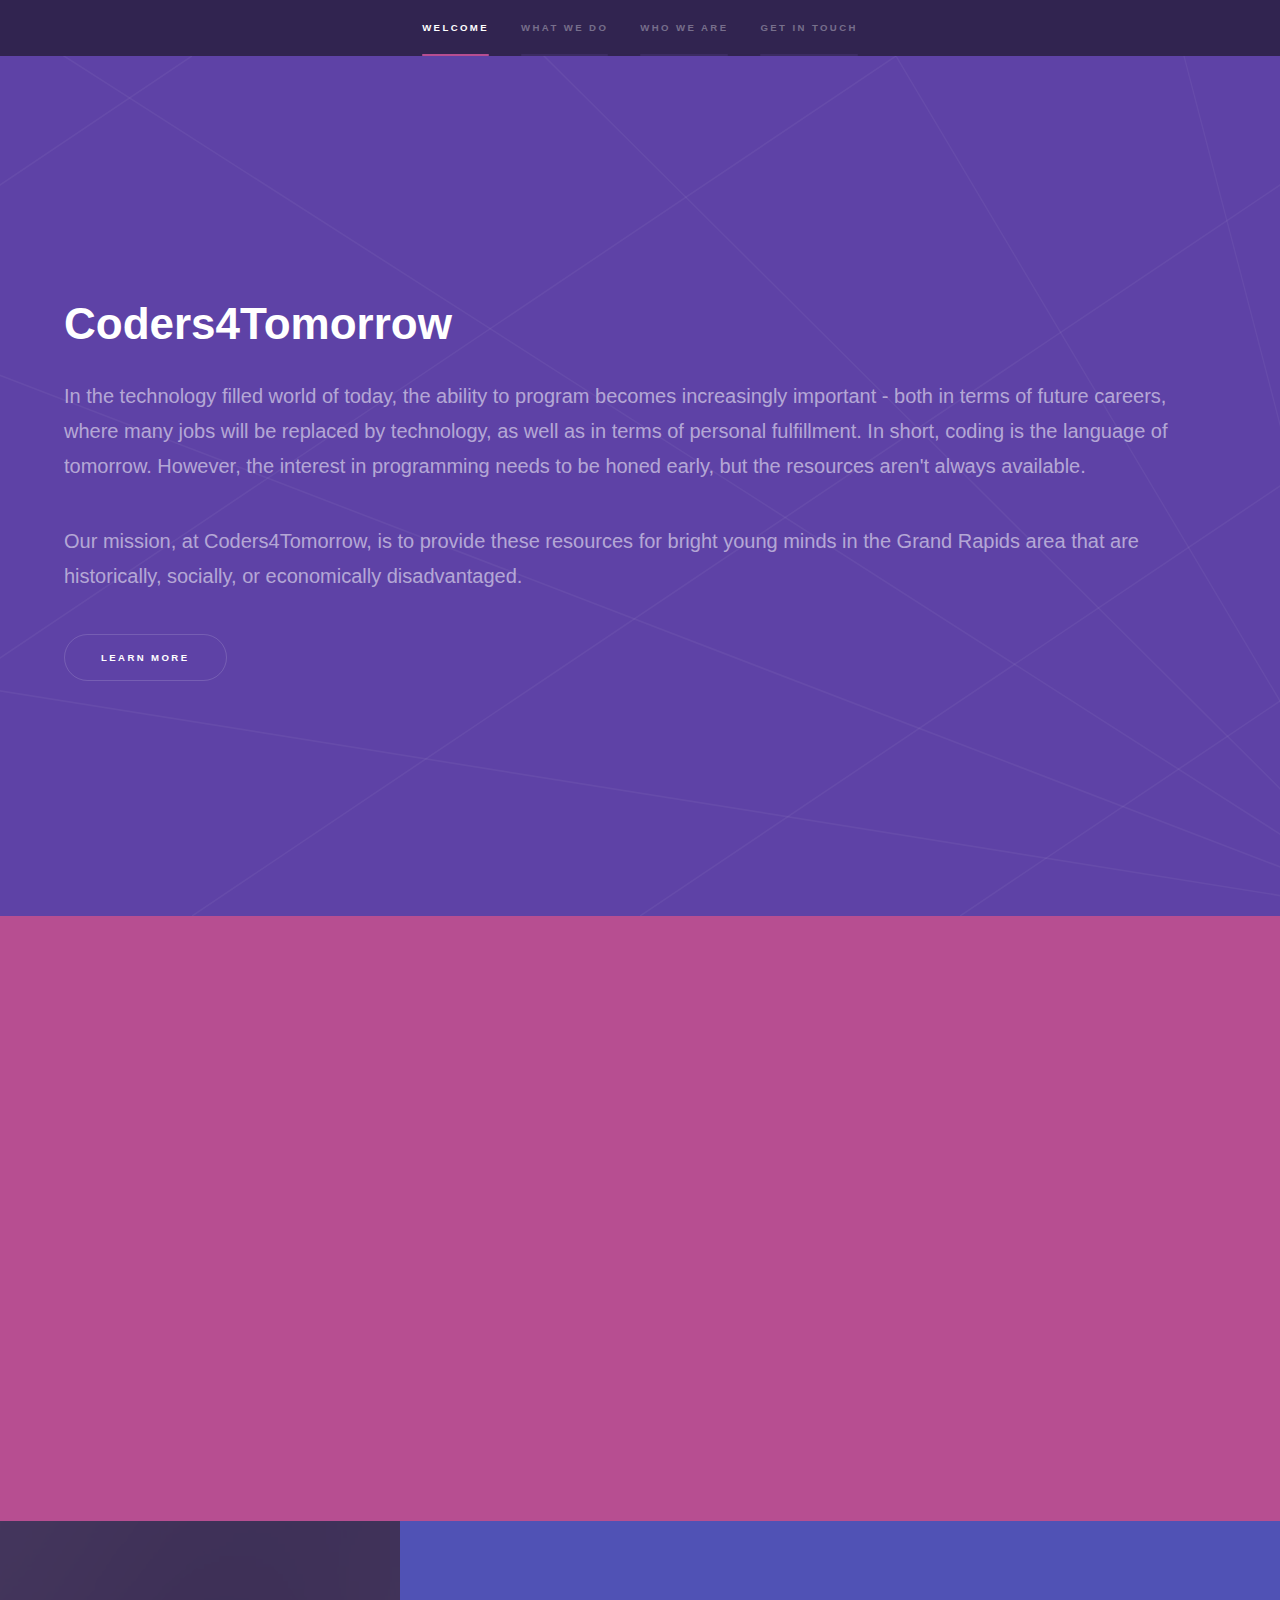
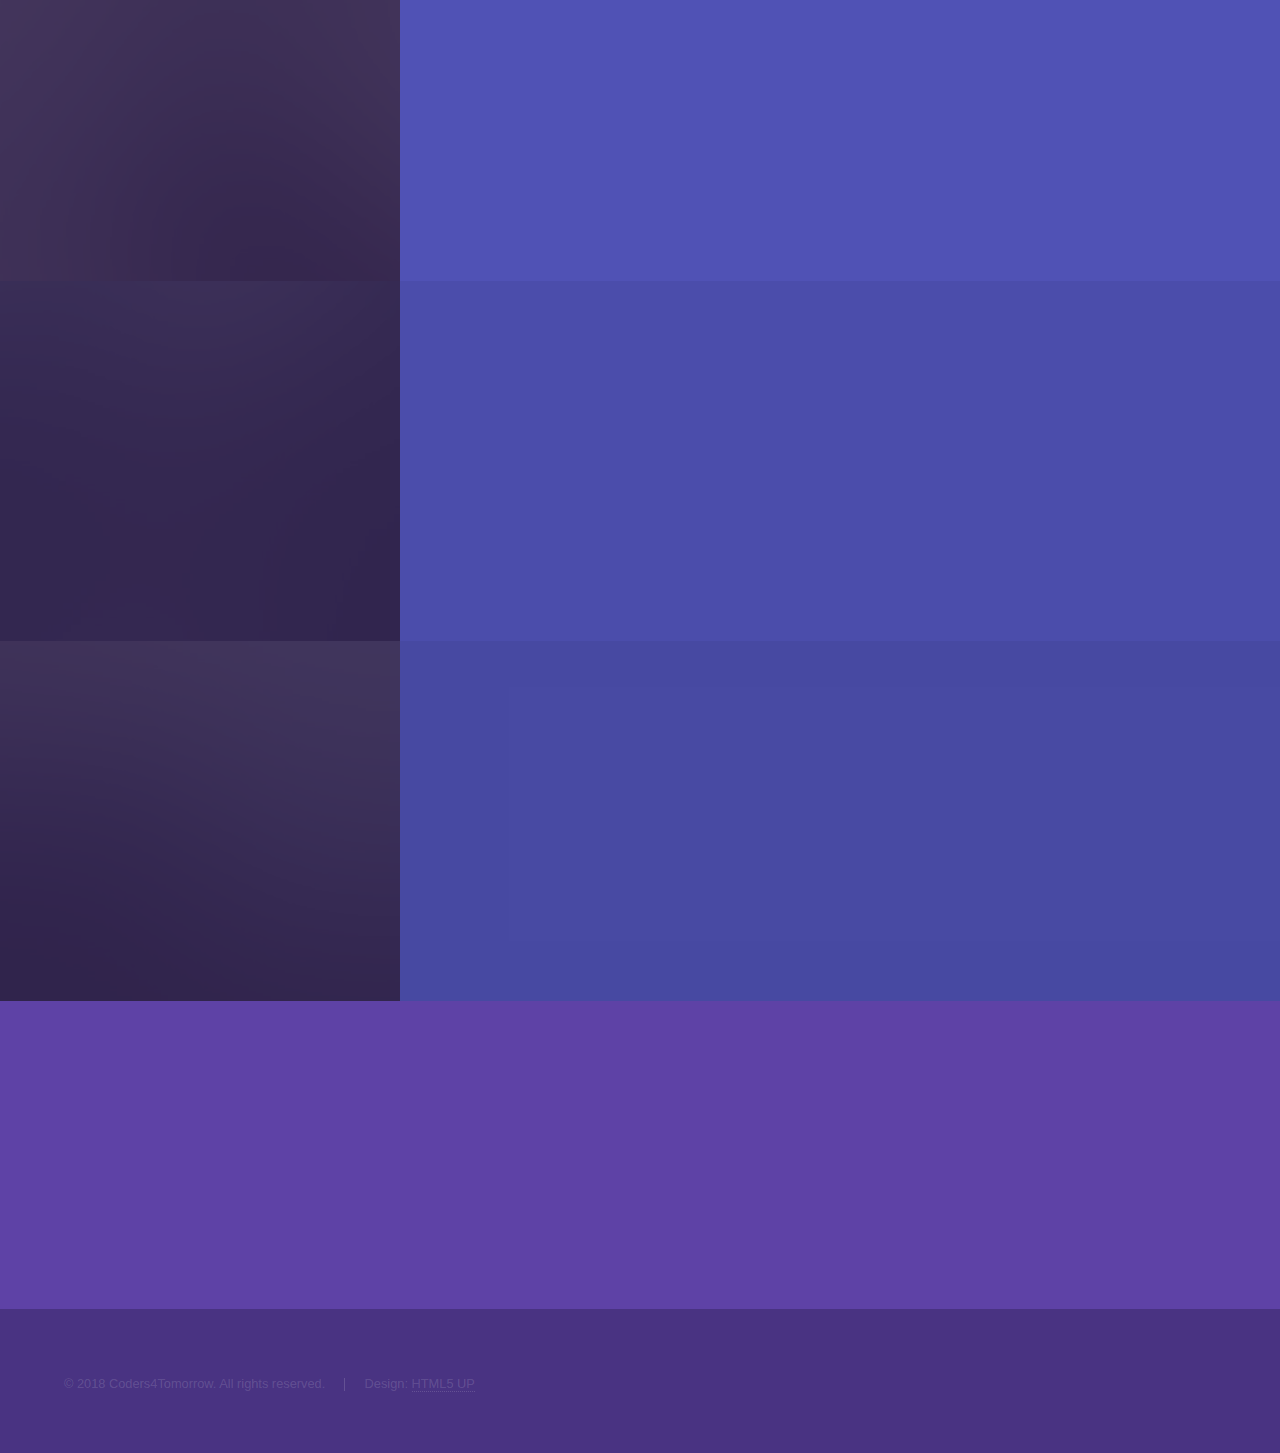
==== commit 285fbe3a: "basic updates, fixed links" ====
--- a/index.html
+++ b/index.html
@@ -1,27 +1,23 @@
 <!DOCTYPE HTML>
-<!--
-	Hyperspace by HTML5 UP
-	html5up.net | @ajlkn
-	Free for personal and commercial use under the CCA 3.0 license (html5up.net/license)
--->
+<link rel="stylesheet" href="https://use.fontawesome.com/releases/v5.2.0/css/all.css" integrity="sha384-hWVjflwFxL6sNzntih27bfxkr27PmbbK/iSvJ+a4+0owXq79v+lsFkW54bOGbiDQ" crossorigin="anonymous">
 <html>
 	<head>
-		<title>Hyperspace by HTML5 UP</title>
+		<title>Coders4Tomorrow</title>
 		<meta charset="utf-8" />
 		<meta name="viewport" content="width=device-width, initial-scale=1, user-scalable=no" />
 		<link rel="stylesheet" href="assets/css/main.css" />
+        <link rel='icon' href='favicon.png' type='image/x-icon'/ >
 		<noscript><link rel="stylesheet" href="assets/css/noscript.css" /></noscript>
 	</head>
 	<body class="is-preload">
-
 		<!-- Sidebar -->
 			<section id="sidebar">
 				<div class="inner">
 					<nav>
 						<ul>
 							<li><a href="#intro">Welcome</a></li>
-							<li><a href="#one">Who we are</a></li>
-							<li><a href="#two">What we do</a></li>
+							<li><a href="#one">What we do</a></li>
+							<li><a href="#two">Who we are</a></li>
 							<li><a href="#three">Get in touch</a></li>
 						</ul>
 					</nav>
@@ -32,11 +28,15 @@
 			<div id="wrapper">
 
 				<!-- Intro -->
+                    
 					<section id="intro" class="wrapper style1 fullscreen fade-up">
 						<div class="inner">
-							<h1>Hyperspace</h1>
-							<p>Just another fine responsive site template designed by <a href="http://html5up.net">HTML5 UP</a><br />
-							and released for free under the <a href="http://html5up.net/license">Creative Commons</a>.</p>
+                            <h1>Coders4Tomorrow</h1>
+							
+							<p id="intro1">In the technology filled world of today, the ability to program becomes increasingly important - both in terms of future careers, where many jobs will be replaced by technology, as well as in terms of personal fulfillment. In short, coding is the language of tomorrow. However, the interest in programming needs to be honed early, but the resources aren't always available.
+                            </p>
+                            <p>Our mission, at Coders4Tomorrow, is to provide these resources for bright young minds in the Grand Rapids area that are historically, socially, or economically disadvantaged.
+                            </p>
 							<ul class="actions">
 								<li><a href="#one" class="button scrolly">Learn more</a></li>
 							</ul>
@@ -44,15 +44,51 @@
 					</section>
 
 				<!-- One -->
-					<section id="one" class="wrapper style2 spotlights">
+                <section id="one" class="wrapper style3 fade-up">
+						<div class="inner">
+							<h2>What we do</h2>
+							<p>We have programs and courses for students at no cost to the families. Below are some of the things we do as Coders4Tomorrow.</p>
+                            <ul class="actions">
+								<li><a href="upcoming.html" class="button">Upcoming Programs</a></li>
+							</ul>
+							<div class="features">
+								<section>
+									<span class="fas major fa-code"></span>
+									<h3>Curriculum Development</h3>
+									<p>We believe that a lot of resources out there are disorganized and hard to follow, so we took the initiative to develop our own curriculum to facilitate better learning.</p>
+								</section>
+								<!--<section>
+									<span class="fas major fa-bullhorn"></span>
+									<h3>Publicizing</h3>
+									<p>To make sure that students know about the opportunities provided by our programs, we advertise to spread the words. If you'd like us to let your school community become aware of such opportunities, please contact us!</p>
+								</section>
+								<section>
+									<span class="fas major fa-money-bill"></span>
+									<h3>Fundraising</h3>
+									<p>In order to provide the programs for free, we raise funds through a variety of means. If you would like to donate to or sponsor us, please contact us!</p>
+								</section>-->
+								<section>
+									<span class="fas major fa-book"></span>
+									<h3>Teaching</h3>
+									<p>Through programs and courses, we teach the students the basics of computer science, in order to provide a foundation that students can build upon to reach new heights.</p>
+								</section>
+                            
+							</div>
+							
+						</div>
+					</section>
+					
+
+				<!-- Two -->
+                <section id="two" class="wrapper style2 spotlights">
 						<section>
 							<a href="#" class="image"><img src="images/pic01.jpg" alt="" data-position="center center" /></a>
 							<div class="content">
 								<div class="inner">
-									<h2>Sed ipsum dolor</h2>
-									<p>Phasellus convallis elit id ullamcorper pulvinar. Duis aliquam turpis mauris, eu ultricies erat malesuada quis. Aliquam dapibus.</p>
+                                    <h2><font color="green">Instructional Team</font></h2>
+									<p>Through programs and courses, we teach the students the basics of computer science, in order to provide a foundation that students can build upon to reach new heights</p>
 									<ul class="actions">
-										<li><a href="generic.html" class="button">Learn more</a></li>
+									  <li><a href="teachingteam.html" class="button">Bios</a></li>
 									</ul>
 								</div>
 							</div>
@@ -61,10 +97,10 @@
 							<a href="#" class="image"><img src="images/pic02.jpg" alt="" data-position="top center" /></a>
 							<div class="content">
 								<div class="inner">
-									<h2>Feugiat consequat</h2>
-									<p>Phasellus convallis elit id ullamcorper pulvinar. Duis aliquam turpis mauris, eu ultricies erat malesuada quis. Aliquam dapibus.</p>
+                                    <h2><font color=green>Organizational Team</font></h2>
+									<p>Every great program is run by a great staff&mdash;we are the people that make this possible. From networking to advertisements, we make up the behind-the-scenes of Coders4Tomorrow.&nbsp; &nbsp; &nbsp;&nbsp;</p>
 									<ul class="actions">
-										<li><a href="generic.html" class="button">Learn more</a></li>
+									  <li><a href="organizationalteam.html" class="button">Bios</a></li>
 									</ul>
 								</div>
 							</div>
@@ -73,115 +109,44 @@
 							<a href="#" class="image"><img src="images/pic03.jpg" alt="" data-position="25% 25%" /></a>
 							<div class="content">
 								<div class="inner">
-									<h2>Ultricies aliquam</h2>
-									<p>Phasellus convallis elit id ullamcorper pulvinar. Duis aliquam turpis mauris, eu ultricies erat malesuada quis. Aliquam dapibus.</p>
+                                    <h2><font color=green>Curriculum Development Team</font></h2>
+									<p>We believe that a lot of resources out there are disorganized and hard to follow, so we took the initiative to develop our own curriculum to facilitate better learning.</p>
 									<ul class="actions">
-										<li><a href="generic.html" class="button">Learn more</a></li>
+									  <li><a href="curriculumdevteam.html" class="button">Bios</a></li>
 									</ul>
 								</div>
 							</div>
 						</section>
 					</section>
-
-				<!-- Two -->
-					<section id="two" class="wrapper style3 fade-up">
-						<div class="inner">
-							<h2>What we do</h2>
-							<p>Phasellus convallis elit id ullamcorper pulvinar. Duis aliquam turpis mauris, eu ultricies erat malesuada quis. Aliquam dapibus, lacus eget hendrerit bibendum, urna est aliquam sem, sit amet imperdiet est velit quis lorem.</p>
-							<div class="features">
-								<section>
-									<span class="icon major fa-code"></span>
-									<h3>Lorem ipsum amet</h3>
-									<p>Phasellus convallis elit id ullam corper amet et pulvinar. Duis aliquam turpis mauris, sed ultricies erat dapibus.</p>
-								</section>
-								<section>
-									<span class="icon major fa-lock"></span>
-									<h3>Aliquam sed nullam</h3>
-									<p>Phasellus convallis elit id ullam corper amet et pulvinar. Duis aliquam turpis mauris, sed ultricies erat dapibus.</p>
-								</section>
-								<section>
-									<span class="icon major fa-cog"></span>
-									<h3>Sed erat ullam corper</h3>
-									<p>Phasellus convallis elit id ullam corper amet et pulvinar. Duis aliquam turpis mauris, sed ultricies erat dapibus.</p>
-								</section>
-								<section>
-									<span class="icon major fa-desktop"></span>
-									<h3>Veroeros quis lorem</h3>
-									<p>Phasellus convallis elit id ullam corper amet et pulvinar. Duis aliquam turpis mauris, sed ultricies erat dapibus.</p>
-								</section>
-								<section>
-									<span class="icon major fa-chain"></span>
-									<h3>Urna quis bibendum</h3>
-									<p>Phasellus convallis elit id ullam corper amet et pulvinar. Duis aliquam turpis mauris, sed ultricies erat dapibus.</p>
-								</section>
-								<section>
-									<span class="icon major fa-diamond"></span>
-									<h3>Aliquam urna dapibus</h3>
-									<p>Phasellus convallis elit id ullam corper amet et pulvinar. Duis aliquam turpis mauris, sed ultricies erat dapibus.</p>
-								</section>
-							</div>
-							<ul class="actions">
-								<li><a href="generic.html" class="button">Learn more</a></li>
-							</ul>
-						</div>
-					</section>
+					
 
 				<!-- Three -->
 					<section id="three" class="wrapper style1 fade-up">
 						<div class="inner">
 							<h2>Get in touch</h2>
-							<p>Phasellus convallis elit id ullamcorper pulvinar. Duis aliquam turpis mauris, eu ultricies erat malesuada quis. Aliquam dapibus, lacus eget hendrerit bibendum, urna est aliquam sem, sit amet imperdiet est velit quis lorem.</p>
-							<div class="split style1">
-								<section>
-									<form method="post" action="#">
-										<div class="fields">
-											<div class="field half">
-												<label for="name">Name</label>
-												<input type="text" name="name" id="name" />
-											</div>
-											<div class="field half">
-												<label for="email">Email</label>
-												<input type="text" name="email" id="email" />
-											</div>
-											<div class="field">
-												<label for="message">Message</label>
-												<textarea name="message" id="message" rows="5"></textarea>
-											</div>
-										</div>
-										<ul class="actions">
-											<li><a href="" class="button submit">Send Message</a></li>
-										</ul>
-									</form>
-								</section>
+							<p>If you'd like to volunteer, donate, start a branch in your area, or if you have any questions, please feel free to send us a message!</p>
+								<div class="split style2">
 								<section>
 									<ul class="contact">
 										<li>
-											<h3>Address</h3>
-											<span>12345 Somewhere Road #654<br />
-											Nashville, TN 00000-0000<br />
-											USA</span>
+											<h3>Email</h3>
+											<a href="mailto: coders4tomorrow@gmail.com">coders4tomorrow@gmail.com</a>
 										</li>
-										<li>
-											<h3>Email</h3>
-											<a href="#">user@untitled.tld</a>
-										</li>
-										<li>
-											<h3>Phone</h3>
-											<span>(000) 000-0000</span>
-										</li>
+									</ul>
+								</section>
+                                <section>
+                                    <ul class="contact">
 										<li>
 											<h3>Social</h3>
 											<ul class="icons">
-												<li><a href="#" class="fa-twitter"><span class="label">Twitter</span></a></li>
-												<li><a href="#" class="fa-facebook"><span class="label">Facebook</span></a></li>
-												<li><a href="#" class="fa-github"><span class="label">GitHub</span></a></li>
-												<li><a href="#" class="fa-instagram"><span class="label">Instagram</span></a></li>
-												<li><a href="#" class="fa-linkedin"><span class="label">LinkedIn</span></a></li>
+												<li><a href="https://twitter.com/Coders4T" class="fa-twitter" target="_blank" rel="noopener noreferrer"><span class="label">Twitter</span></a></li>
+												<li><a href="https://www.facebook.com/coders4tomorrow/" class="fa-facebook" target="_blank" rel="noopener noreferrer"><span class="label">Facebook</span></a></li>
+												<li><a href="https://github.com/Coders4Tomorrow" class="fa-github" target="_blank" rel="noopener noreferrer"><span class="label">GitHub</span></a></li>
 											</ul>
 										</li>
-									</ul>
-								</section>
-							</div>
+								  </ul>
+                                  </section>
+                          </div>
 						</div>
 					</section>
 
@@ -191,7 +156,7 @@
 			<footer id="footer" class="wrapper style1-alt">
 				<div class="inner">
 					<ul class="menu">
-						<li>&copy; Untitled. All rights reserved.</li><li>Design: <a href="http://html5up.net">HTML5 UP</a></li>
+						<li>&copy; 2018 Coders4Tomorrow. All rights reserved.</li><li>Design: <a href="http://html5up.net">HTML5 UP</a></li>
 					</ul>
 				</div>
 			</footer>
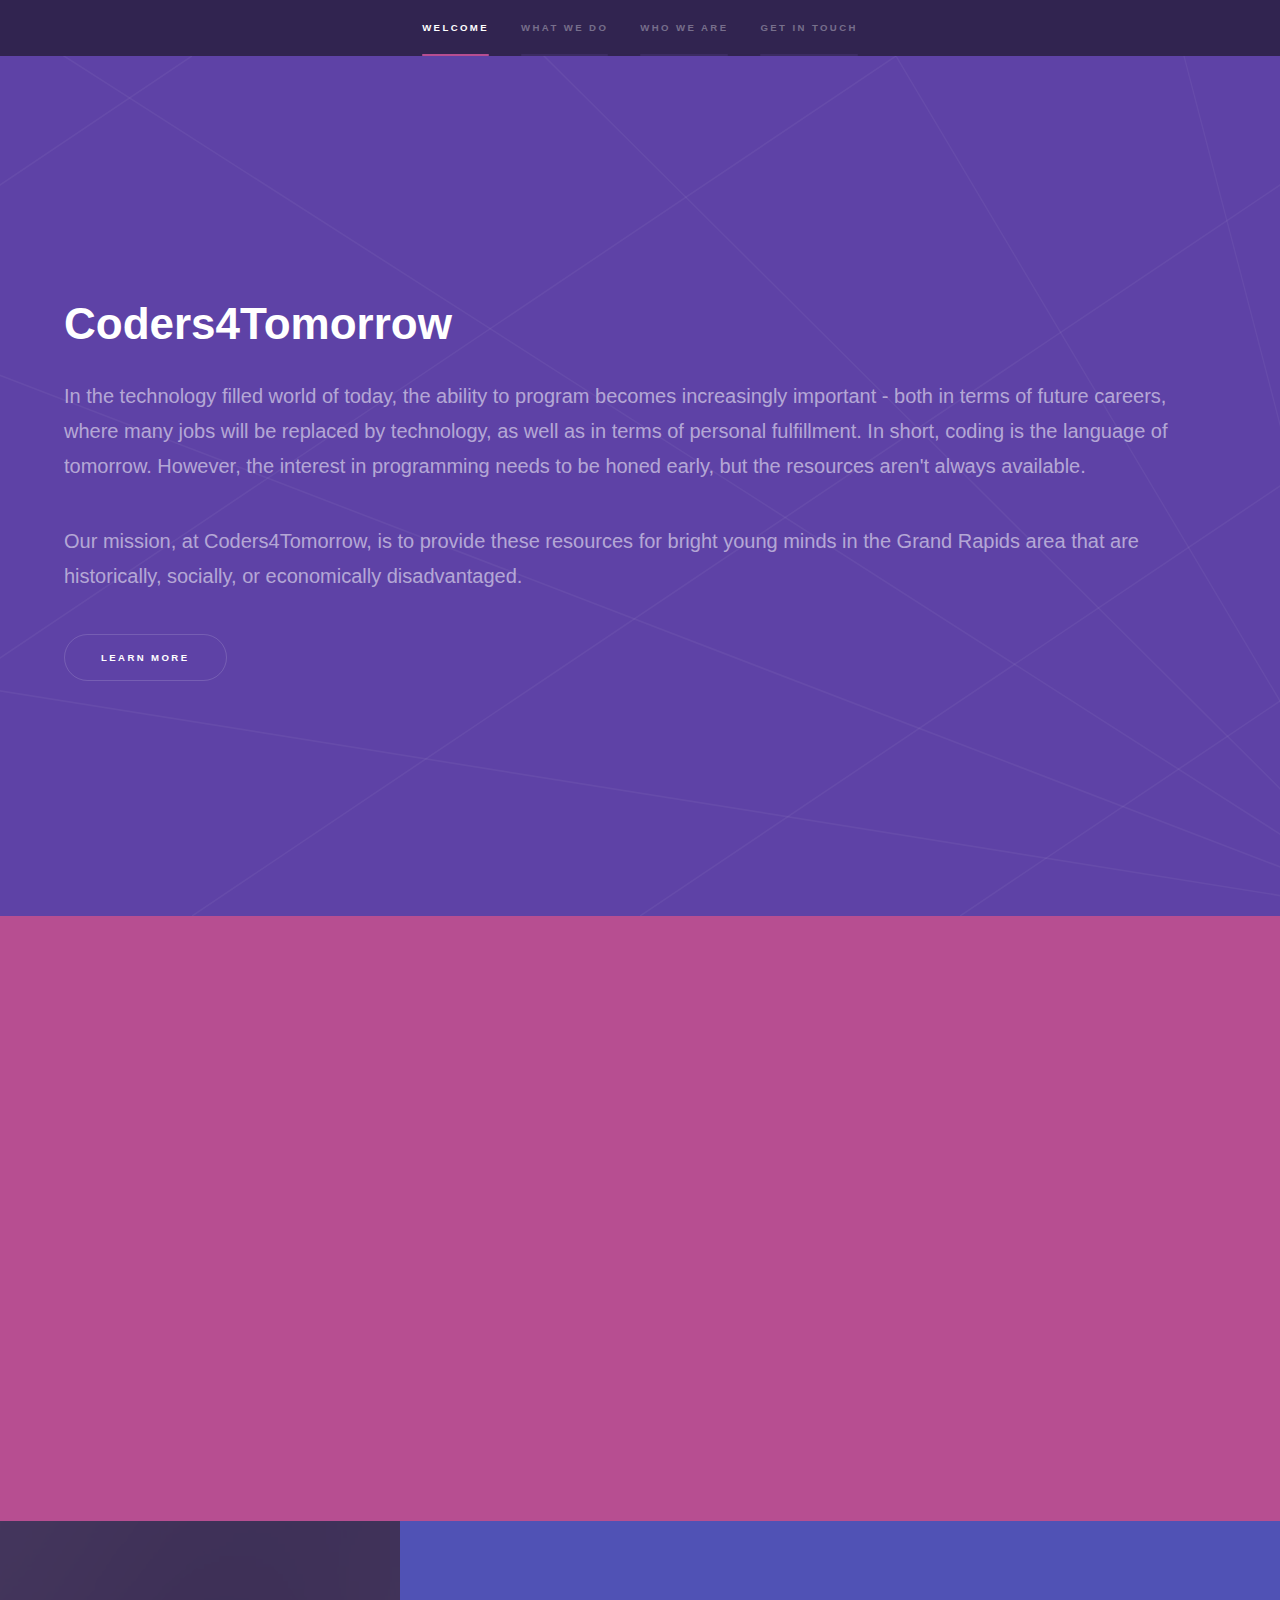
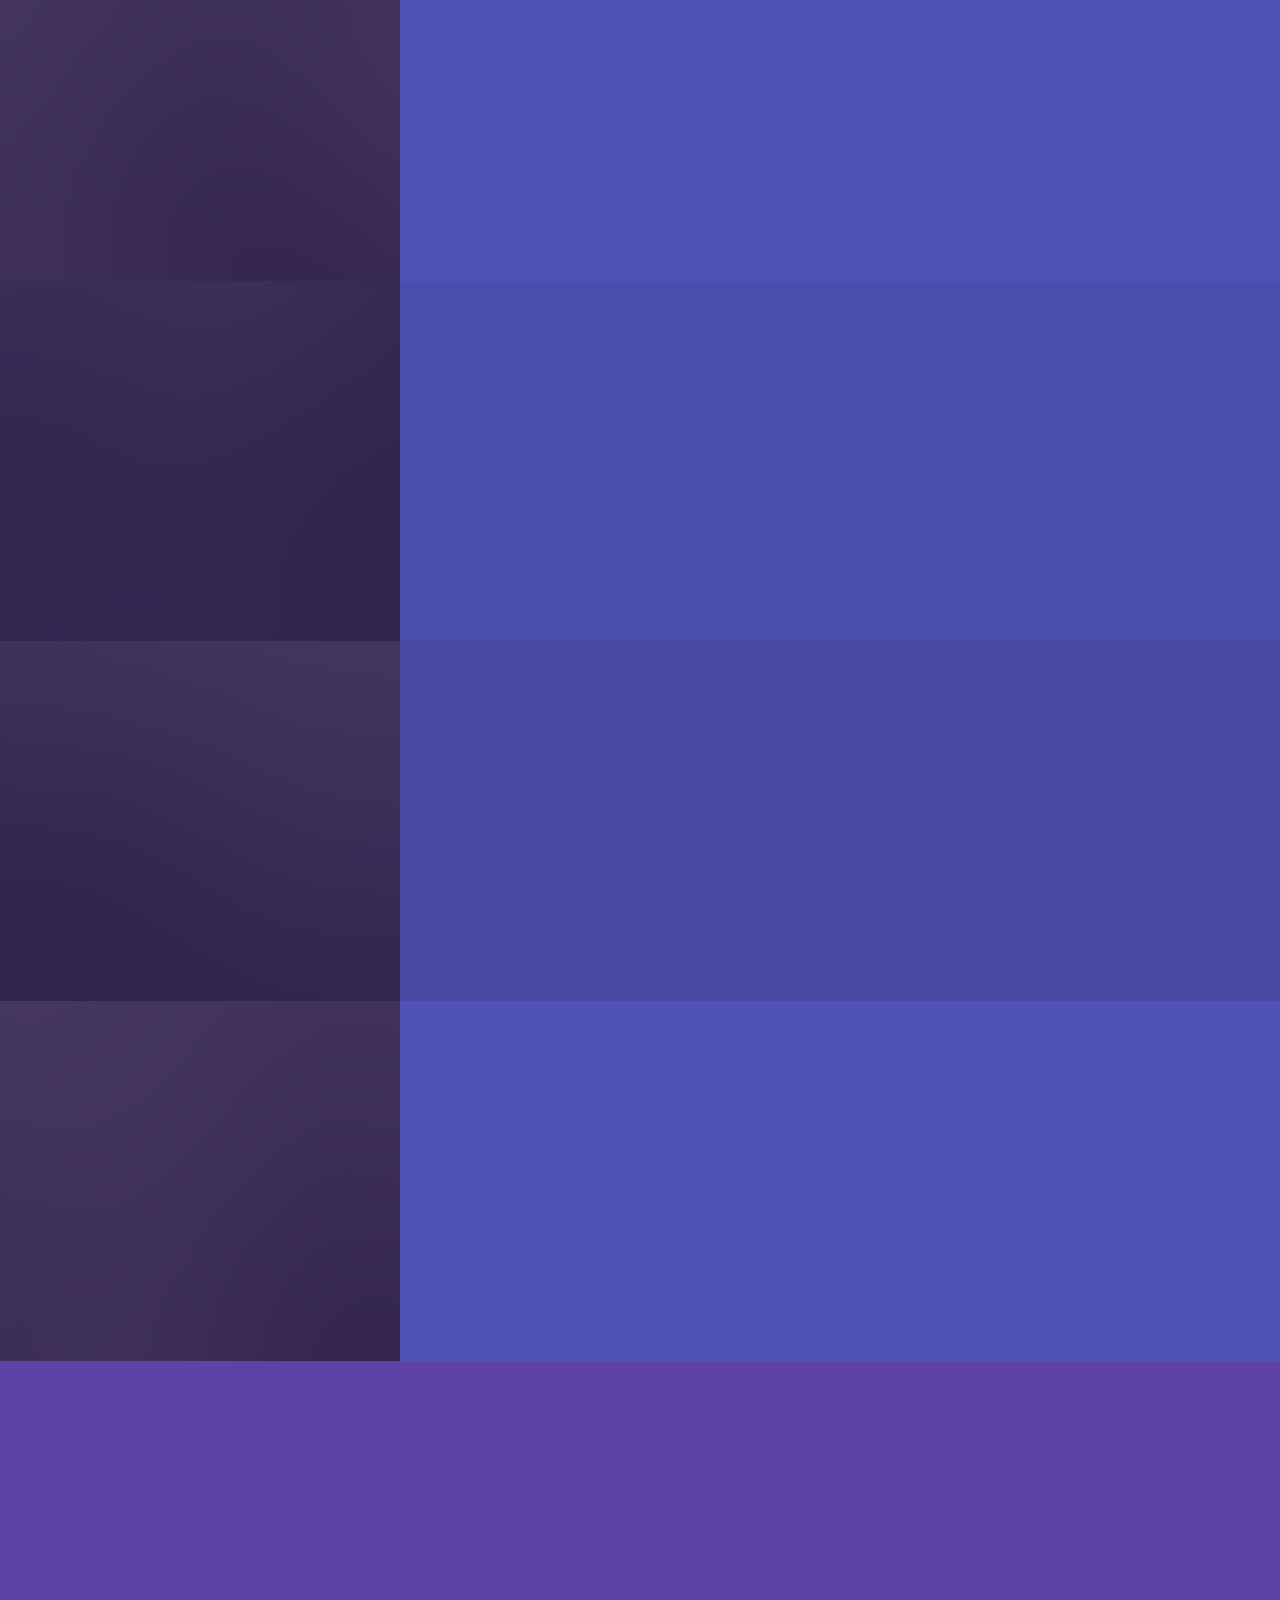
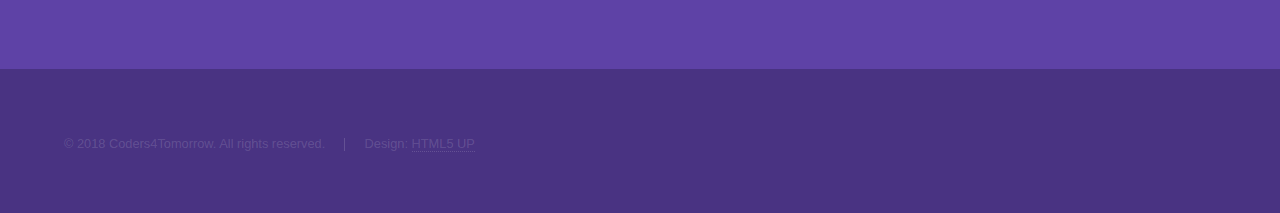
==== commit 37241609: "add volunteer page and fix socials" ====
--- a/index.html
+++ b/index.html
@@ -117,6 +117,18 @@
 								</div>
 							</div>
 						</section>
+						<section>
+							<a href="#" class="image"><img src="images/pic04.jpg" alt="" data-position="25% 25%" /></a>
+							<div class="content">
+								<div class="inner">
+                                    <h2><font color=green>Volunteers</font></h2>
+									<p>As motivated students dedicated to learning and teaching about technology, we give back to younger students by giving one on one instruction and support to better the quality of education we can provide as members of Coders4Tomorrow.</p>
+									<ul class="actions">
+									  <li><a href="volunteers.html" class="button">Bios</a></li>
+									</ul>
+								</div>
+							</div>
+						</section>
 					</section>
 					
 
@@ -139,7 +151,7 @@
 										<li>
 											<h3>Social</h3>
 											<ul class="icons">
-												<li><a href="https://twitter.com/Coders4T" class="fa-twitter" target="_blank" rel="noopener noreferrer"><span class="label">Twitter</span></a></li>
+												<!--<li><a href="https://twitter.com/Coders4T" class="fa-twitter" target="_blank" rel="noopener noreferrer"><span class="label">Twitter</span></a></li>-->
 												<li><a href="https://www.facebook.com/coders4tomorrow/" class="fa-facebook" target="_blank" rel="noopener noreferrer"><span class="label">Facebook</span></a></li>
 												<li><a href="https://github.com/Coders4Tomorrow" class="fa-github" target="_blank" rel="noopener noreferrer"><span class="label">GitHub</span></a></li>
 											</ul>
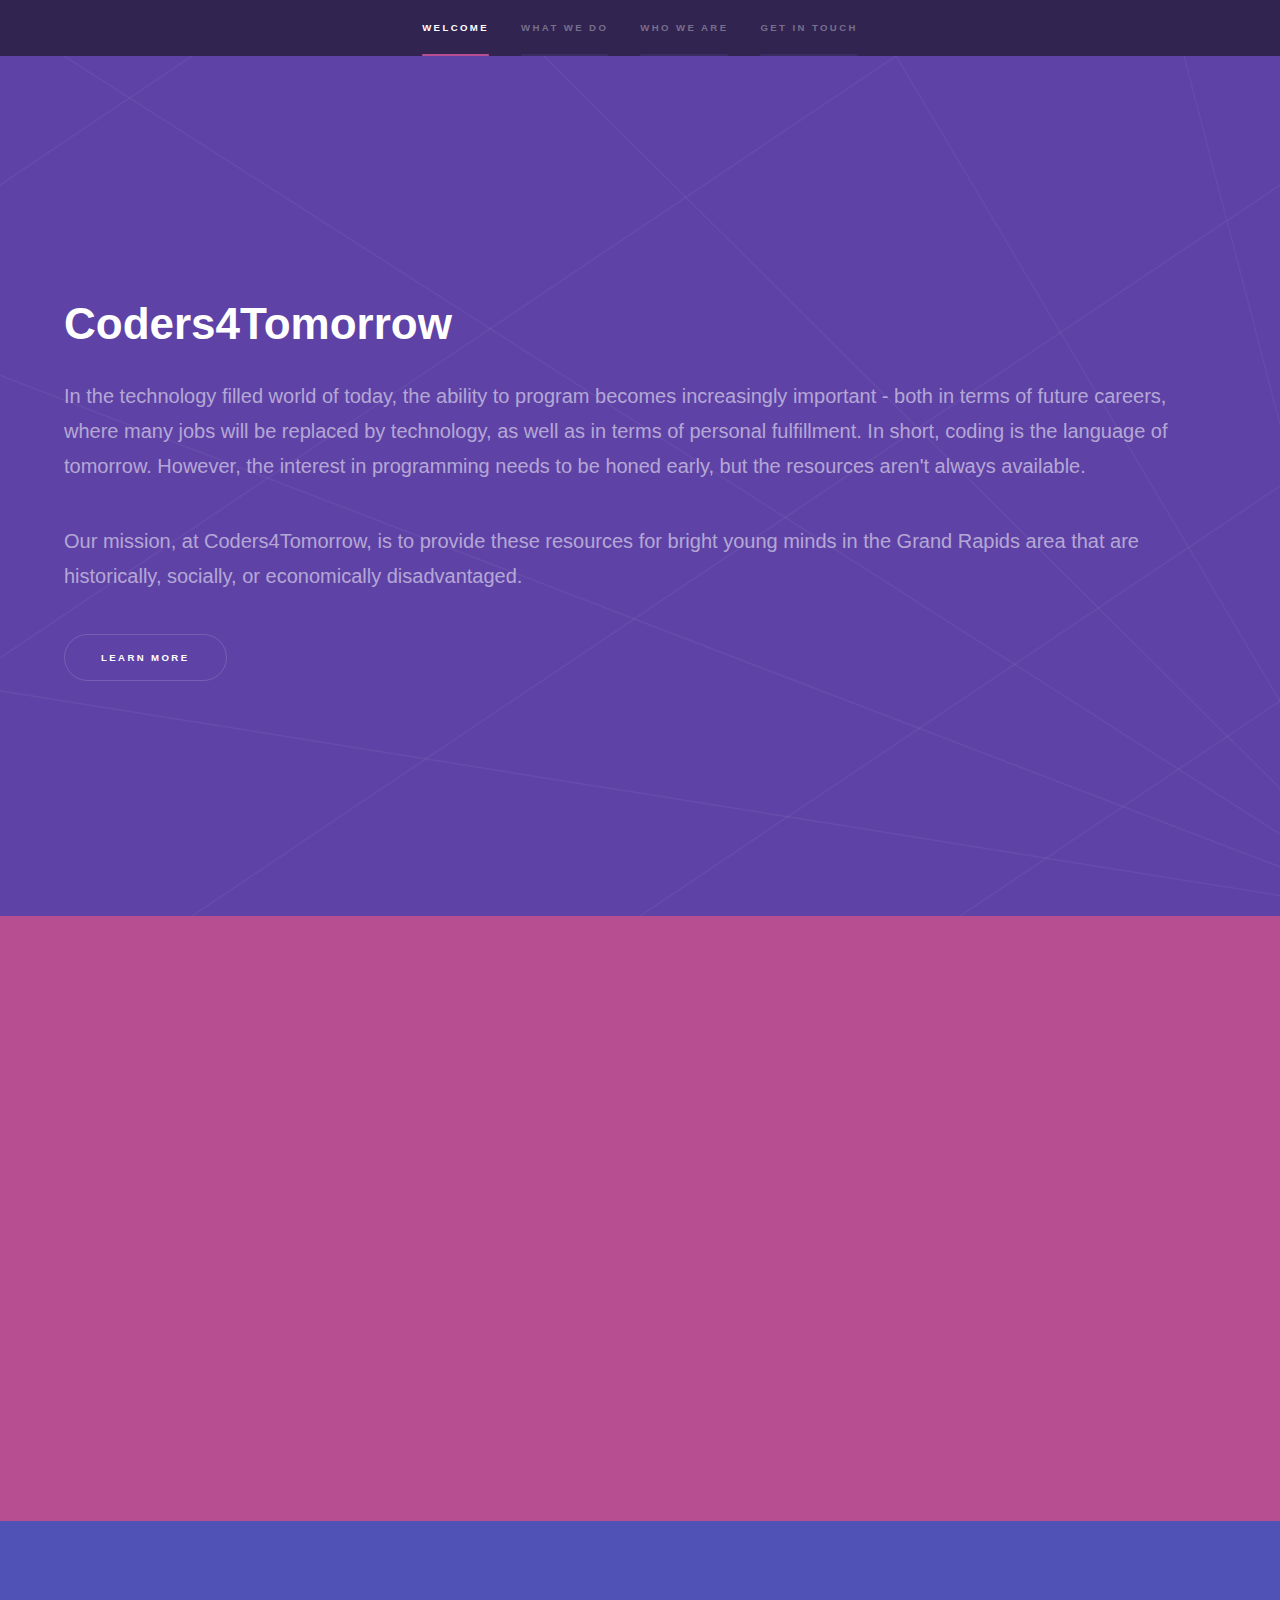
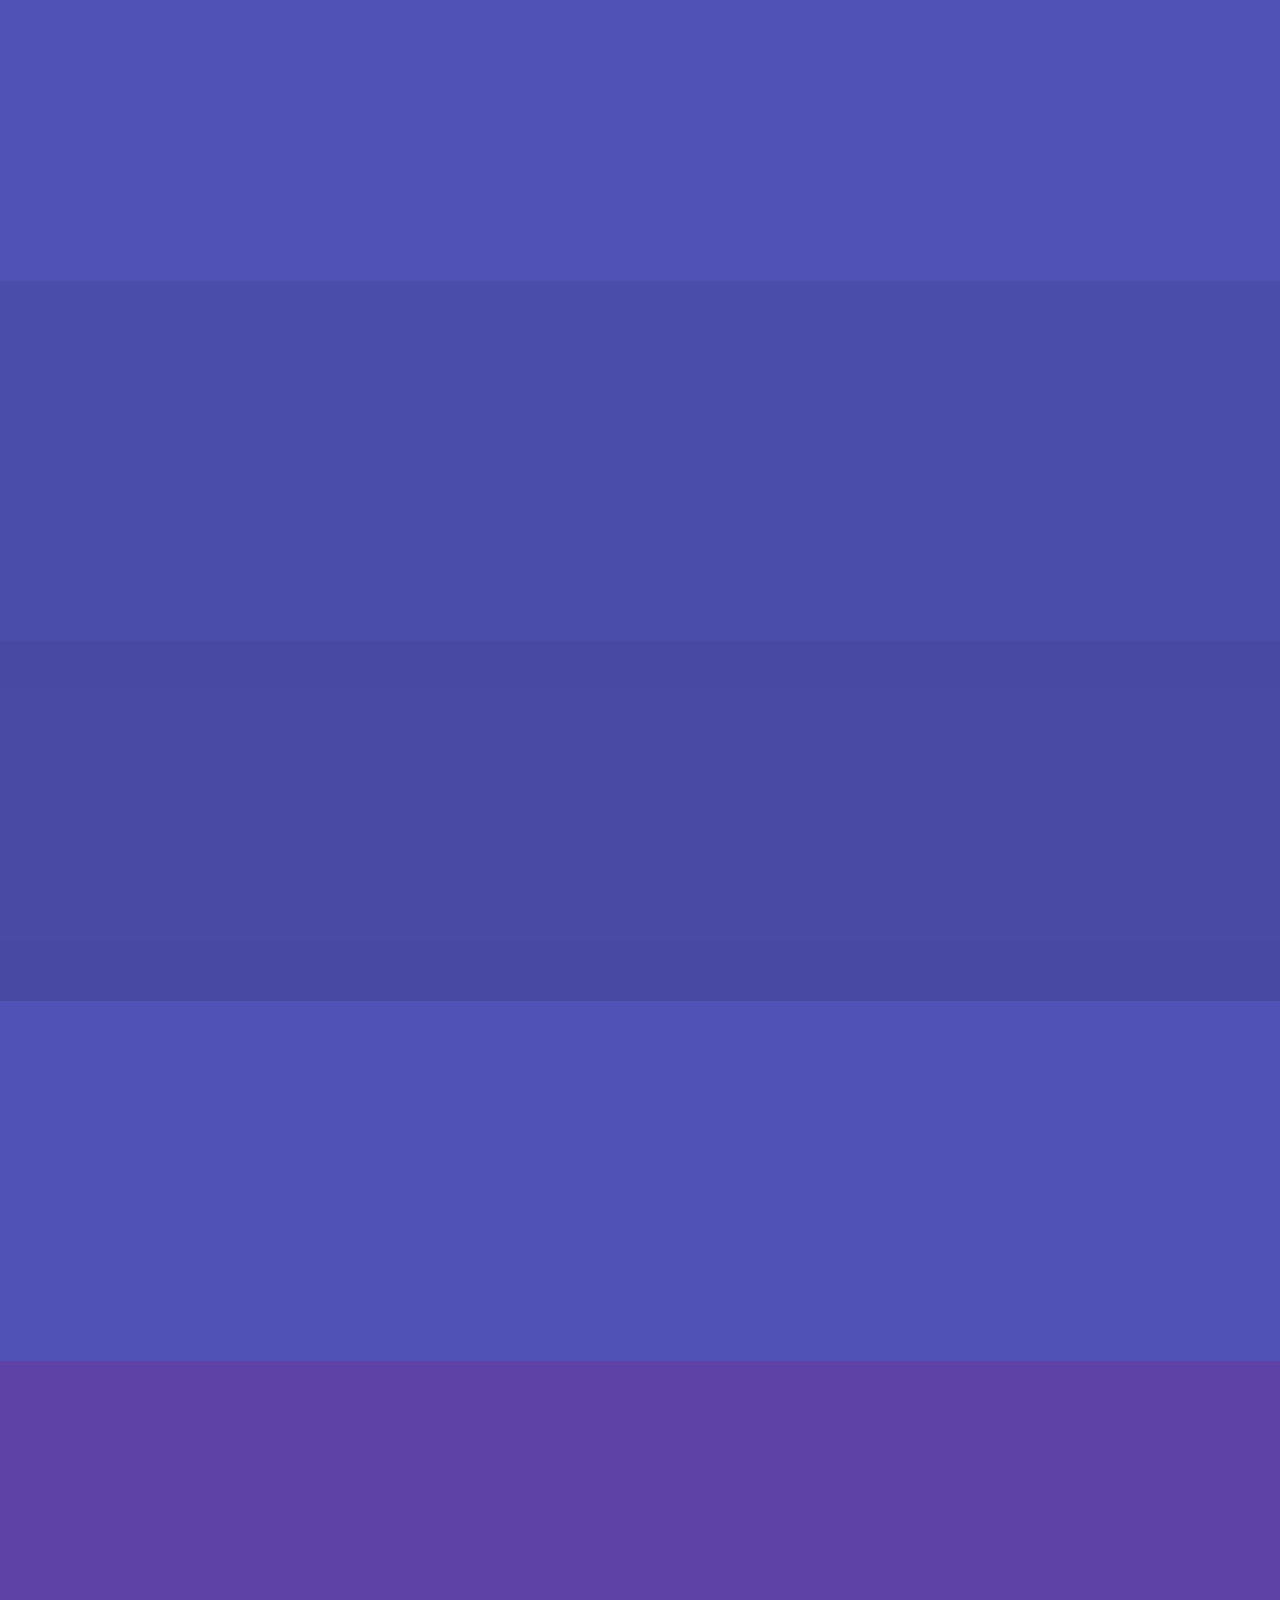
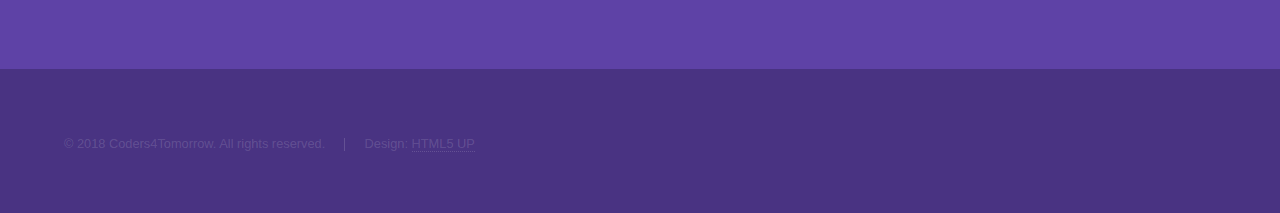
==== commit 1212d89f: "removed images and bios" ====
--- a/index.html
+++ b/index.html
@@ -82,49 +82,65 @@
 				<!-- Two -->
                 <section id="two" class="wrapper style2 spotlights">
 						<section>
+                            <!--
 							<a href="#" class="image"><img src="images/pic01.jpg" alt="" data-position="center center" /></a>
+                            -->
 							<div class="content">
 								<div class="inner">
                                     <h2><font color="green">Instructional Team</font></h2>
 									<p>Through programs and courses, we teach the students the basics of computer science, in order to provide a foundation that students can build upon to reach new heights</p>
 									<ul class="actions">
-									  <li><a href="teachingteam.html" class="button">Bios</a></li>
-									</ul>
-								</div>
-							</div>
-						</section>
-						<section>
+                                        <!--
+									    <li><a href="teachingteam.html" class="button">Bios</a></li>
+                                        -->
+									</ul>
+								</div>
+							</div>
+						</section>
+						<section>
+                            <!--
 							<a href="#" class="image"><img src="images/pic02.jpg" alt="" data-position="top center" /></a>
+                            -->
 							<div class="content">
 								<div class="inner">
                                     <h2><font color=green>Organizational Team</font></h2>
 									<p>Every great program is run by a great staff&mdash;we are the people that make this possible. From networking to advertisements, we make up the behind-the-scenes of Coders4Tomorrow.&nbsp; &nbsp; &nbsp;&nbsp;</p>
 									<ul class="actions">
+                                        <!--
 									  <li><a href="organizationalteam.html" class="button">Bios</a></li>
-									</ul>
-								</div>
-							</div>
-						</section>
-						<section>
+                                        -->
+									</ul>
+								</div>
+							</div>
+						</section>
+						<section>
+                            <!--
 							<a href="#" class="image"><img src="images/pic03.jpg" alt="" data-position="25% 25%" /></a>
+                            -->
 							<div class="content">
 								<div class="inner">
                                     <h2><font color=green>Curriculum Development Team</font></h2>
 									<p>We believe that a lot of resources out there are disorganized and hard to follow, so we took the initiative to develop our own curriculum to facilitate better learning.</p>
 									<ul class="actions">
+                                        <!--
 									  <li><a href="curriculumdevteam.html" class="button">Bios</a></li>
-									</ul>
-								</div>
-							</div>
-						</section>
-						<section>
+                                        -->
+									</ul>
+								</div>
+							</div>
+						</section>
+						<section>
+                            <!--
 							<a href="#" class="image"><img src="images/pic04.jpg" alt="" data-position="25% 25%" /></a>
+                            -->
 							<div class="content">
 								<div class="inner">
                                     <h2><font color=green>Volunteers</font></h2>
 									<p>As motivated students dedicated to learning and teaching about technology, we give back to younger students by giving one on one instruction and support to better the quality of education we can provide as members of Coders4Tomorrow.</p>
 									<ul class="actions">
+                                        <!--
 									  <li><a href="volunteers.html" class="button">Bios</a></li>
+                                        -->
 									</ul>
 								</div>
 							</div>
@@ -183,4 +199,4 @@
 			<script src="assets/js/main.js"></script>
 
 	</body>
-</html>+</html>
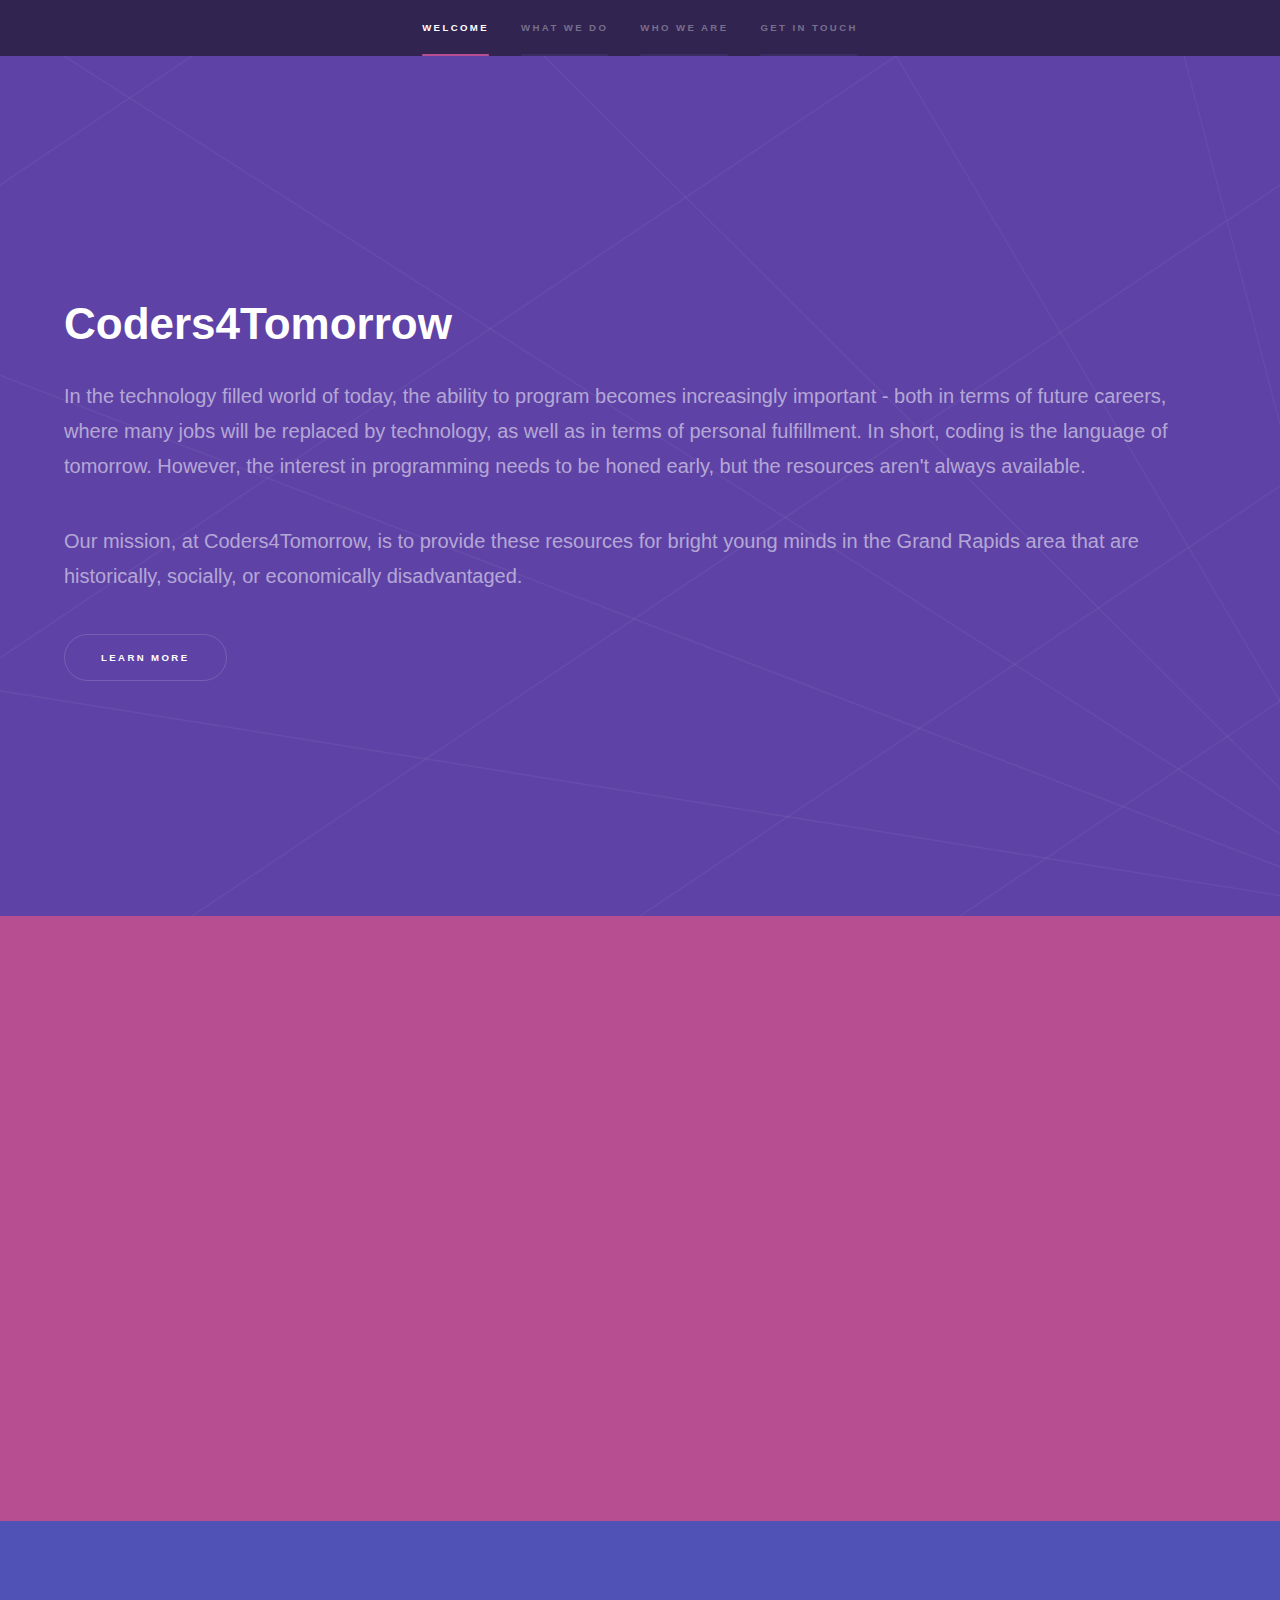
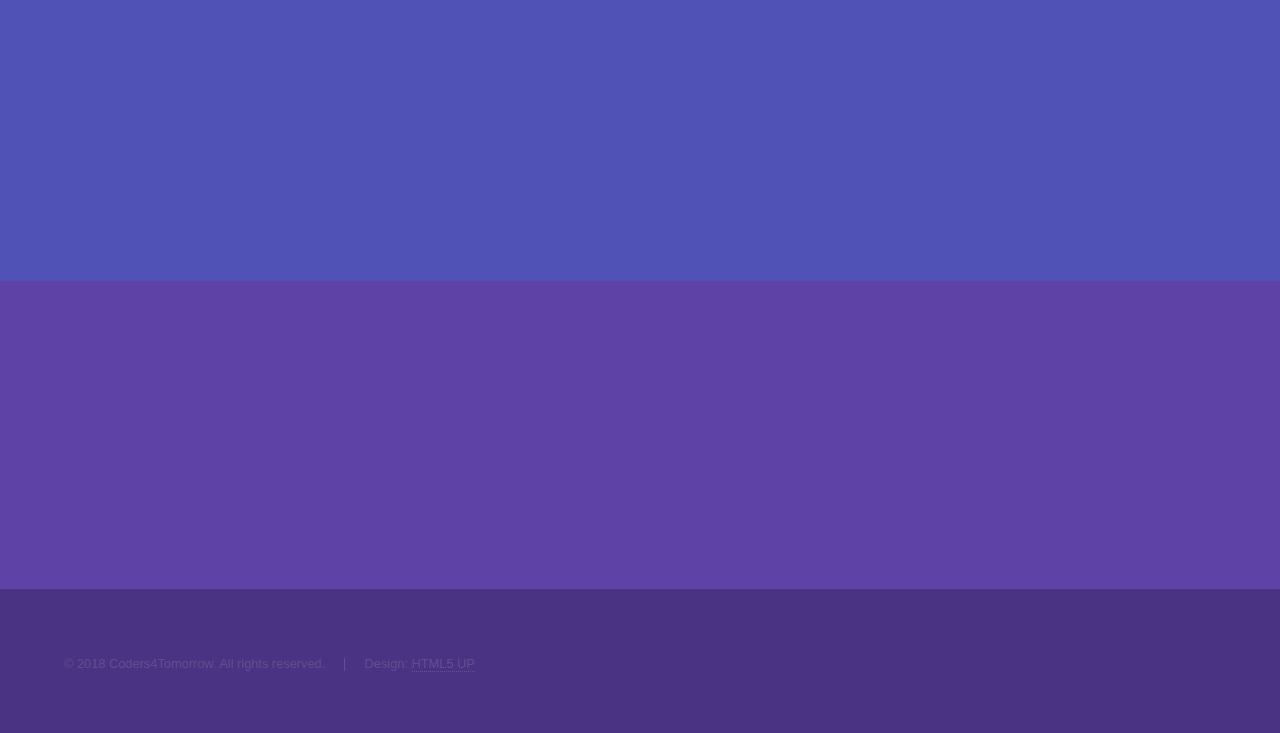
==== commit eab21f55: "fixed period and added "who we are" to temporarily replace bios" ====
--- a/index.html
+++ b/index.html
@@ -81,6 +81,17 @@
 
 				<!-- Two -->
                 <section id="two" class="wrapper style2 spotlights">
+                    <section>
+                        <div class="content">
+                            <div class="inner">
+                                <h2><font color="green">Who we are</font></h2>
+                                <p>Founded in 2019, the Coders4Tomorrow team consists of students and alumni from Forest Hills.  We work in collaboration with various branches of Kent District Library to provide entertaining, enriching content intended to inform, encourage, and excite students in the world of programming.</p>
+                            </div>
+                        </div>
+                    </section>
+                </section>
+                <div style="display:none"><!--REMOVE AFTER UPDATING BIOS-->
+                <section id="two" class="wrapper style2 spotlights">
 						<section>
                             <!--
 							<a href="#" class="image"><img src="images/pic01.jpg" alt="" data-position="center center" /></a>
@@ -88,7 +99,7 @@
 							<div class="content">
 								<div class="inner">
                                     <h2><font color="green">Instructional Team</font></h2>
-									<p>Through programs and courses, we teach the students the basics of computer science, in order to provide a foundation that students can build upon to reach new heights</p>
+									<p>Through programs and courses, we teach the students the basics of computer science, in order to provide a foundation that students can build upon to reach new heights.</p>
 									<ul class="actions">
                                         <!--
 									    <li><a href="teachingteam.html" class="button">Bios</a></li>
@@ -146,8 +157,7 @@
 							</div>
 						</section>
 					</section>
-					
-
+            </div>
 				<!-- Three -->
 					<section id="three" class="wrapper style1 fade-up">
 						<div class="inner">
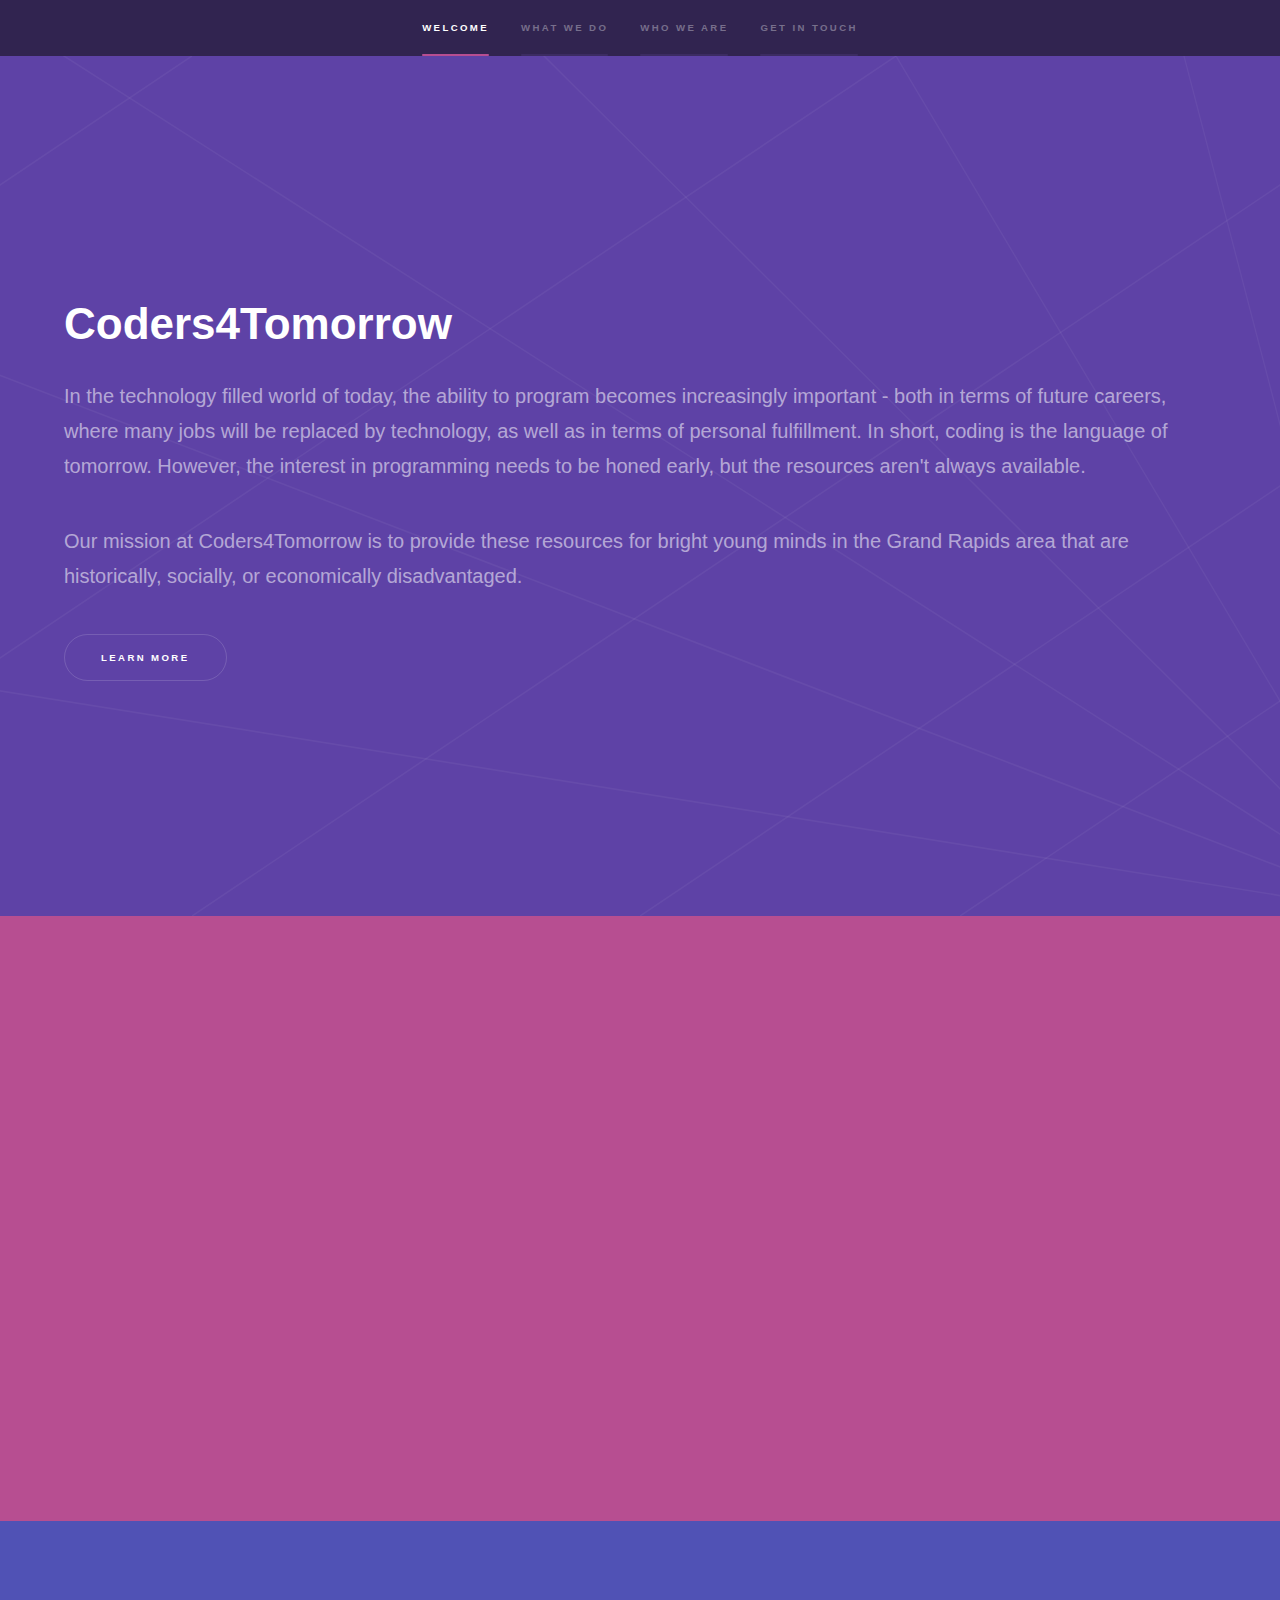
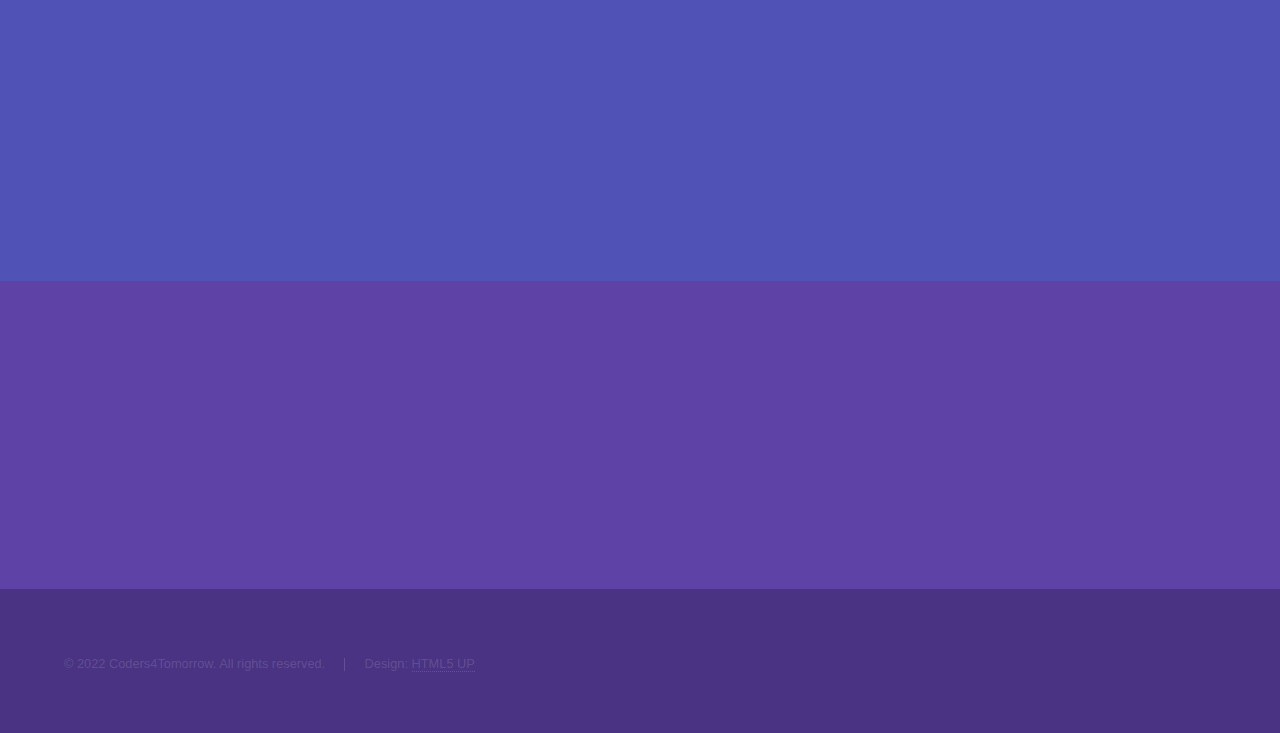
==== commit 9de93561: "2022 copyright and events update" ====
--- a/index.html
+++ b/index.html
@@ -35,7 +35,7 @@
 							
 							<p id="intro1">In the technology filled world of today, the ability to program becomes increasingly important - both in terms of future careers, where many jobs will be replaced by technology, as well as in terms of personal fulfillment. In short, coding is the language of tomorrow. However, the interest in programming needs to be honed early, but the resources aren't always available.
                             </p>
-                            <p>Our mission, at Coders4Tomorrow, is to provide these resources for bright young minds in the Grand Rapids area that are historically, socially, or economically disadvantaged.
+                            <p>Our mission at Coders4Tomorrow is to provide these resources for bright young minds in the Grand Rapids area that are historically, socially, or economically disadvantaged.
                             </p>
 							<ul class="actions">
 								<li><a href="#one" class="button scrolly">Learn more</a></li>
@@ -194,7 +194,7 @@
 			<footer id="footer" class="wrapper style1-alt">
 				<div class="inner">
 					<ul class="menu">
-						<li>&copy; 2018 Coders4Tomorrow. All rights reserved.</li><li>Design: <a href="http://html5up.net">HTML5 UP</a></li>
+						<li>&copy; 2022 Coders4Tomorrow. All rights reserved.</li><li>Design: <a href="http://html5up.net">HTML5 UP</a></li>
 					</ul>
 				</div>
 			</footer>
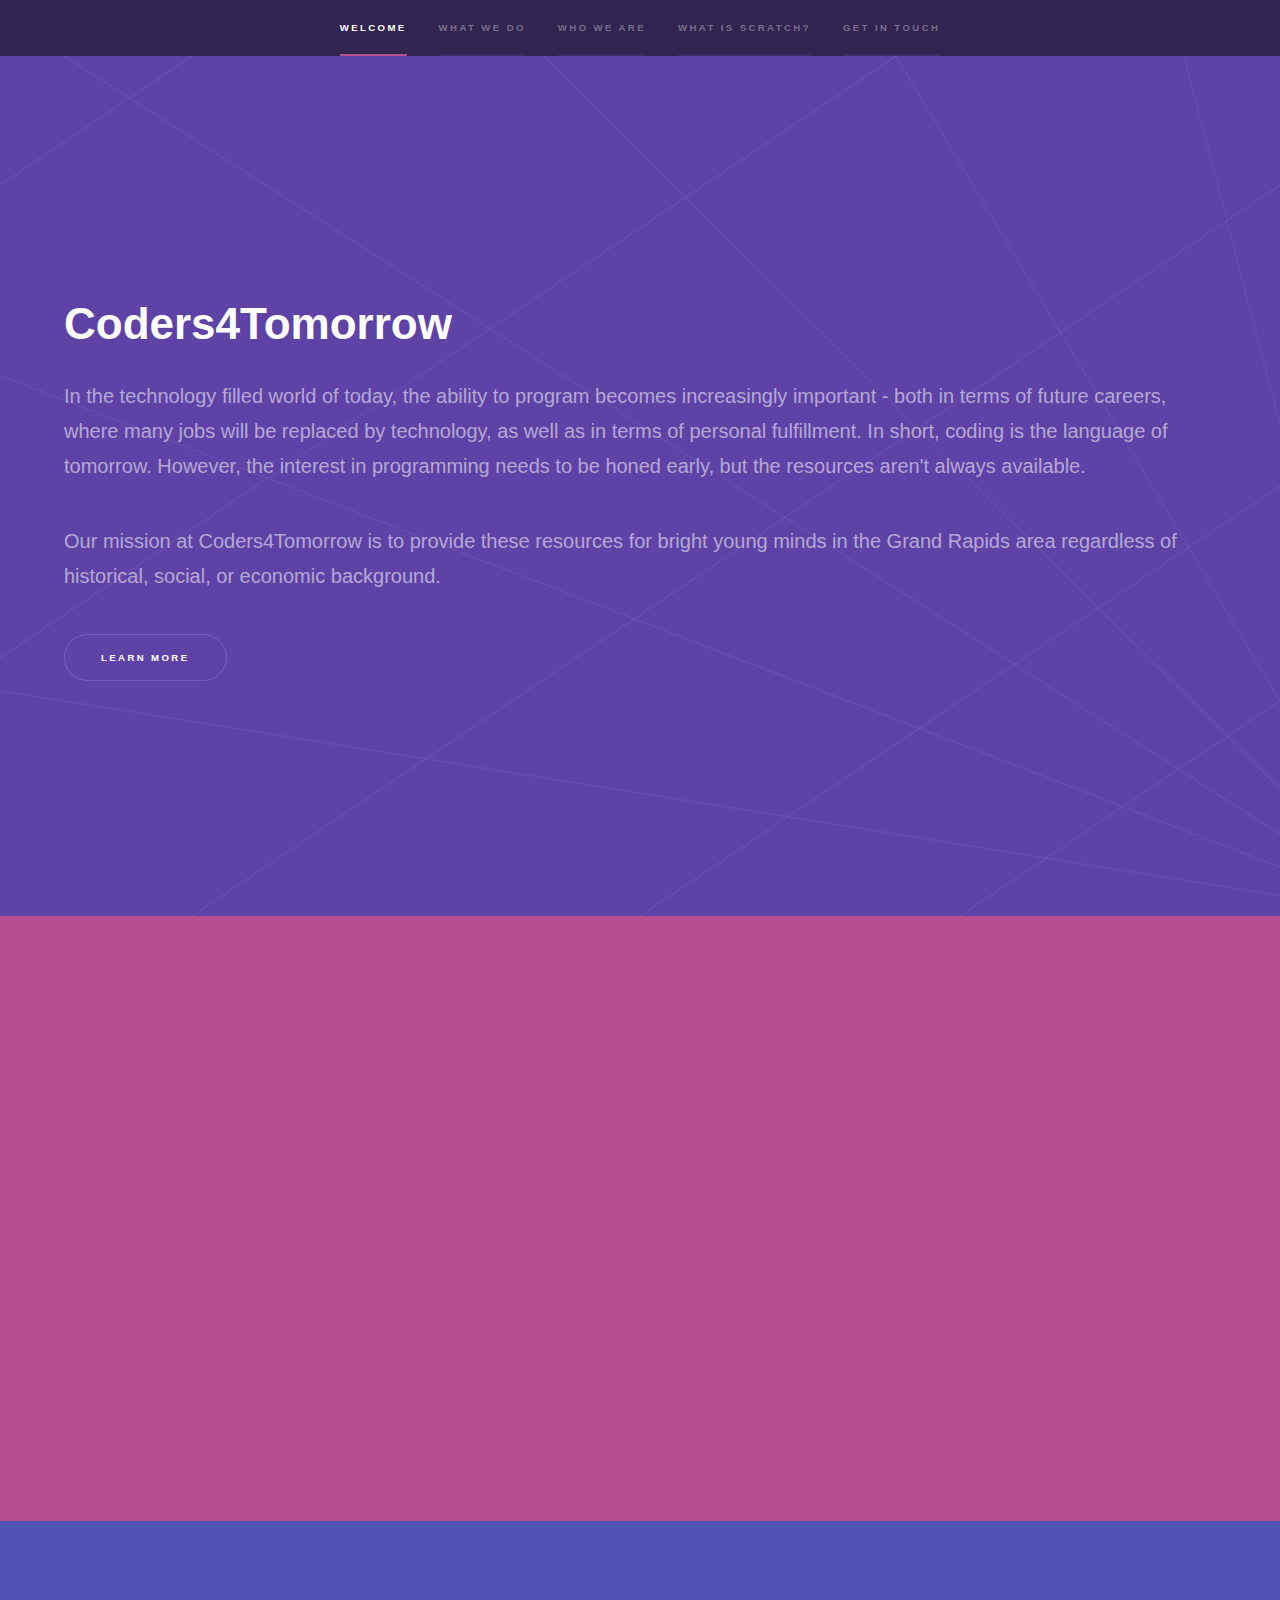
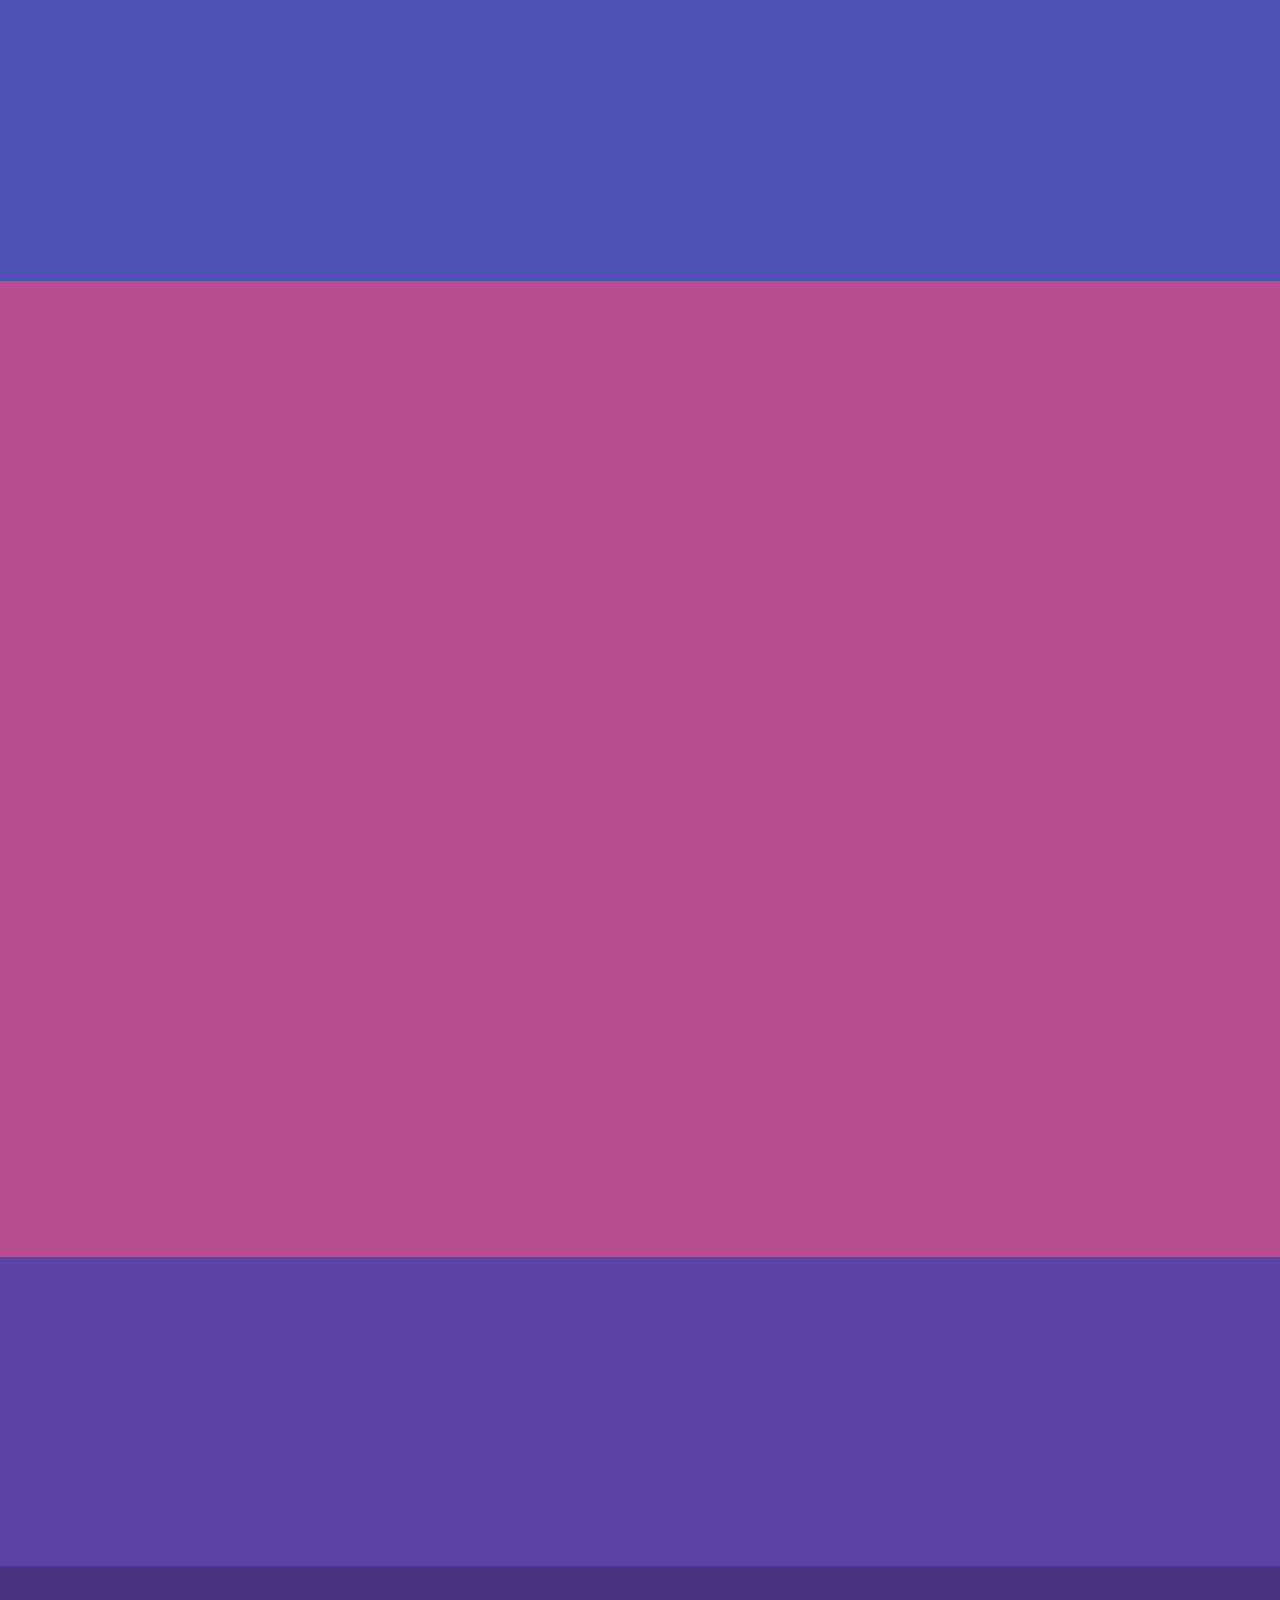
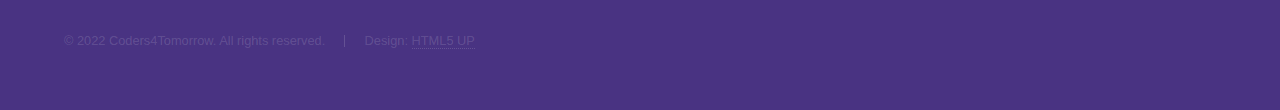
==== commit 551f4f46: "some updates" ====
--- a/index.html
+++ b/index.html
@@ -18,7 +18,8 @@
 							<li><a href="#intro">Welcome</a></li>
 							<li><a href="#one">What we do</a></li>
 							<li><a href="#two">Who we are</a></li>
-							<li><a href="#three">Get in touch</a></li>
+							<li><a href="#three">What is Scratch?</a></li>
+							<li><a href="#four">Get in touch</a></li>
 						</ul>
 					</nav>
 				</div>
@@ -35,7 +36,11 @@
 							
 							<p id="intro1">In the technology filled world of today, the ability to program becomes increasingly important - both in terms of future careers, where many jobs will be replaced by technology, as well as in terms of personal fulfillment. In short, coding is the language of tomorrow. However, the interest in programming needs to be honed early, but the resources aren't always available.
                             </p>
-                            <p>Our mission at Coders4Tomorrow is to provide these resources for bright young minds in the Grand Rapids area that are historically, socially, or economically disadvantaged.
+                            <!--
+							<p>Our mission at Coders4Tomorrow is to provide these resources for bright young minds in the Grand Rapids area that are historically, socially, or economically disadvantaged.
+                            </p>
+							-->
+							<p>Our mission at Coders4Tomorrow is to provide these resources for bright young minds in the Grand Rapids area regardless of historical, social, or economic background.
                             </p>
 							<ul class="actions">
 								<li><a href="#one" class="button scrolly">Learn more</a></li>
@@ -90,76 +95,23 @@
                         </div>
                     </section>
                 </section>
-                <div style="display:none"><!--REMOVE AFTER UPDATING BIOS-->
-                <section id="two" class="wrapper style2 spotlights">
-						<section>
-                            <!--
-							<a href="#" class="image"><img src="images/pic01.jpg" alt="" data-position="center center" /></a>
-                            -->
-							<div class="content">
-								<div class="inner">
-                                    <h2><font color="green">Instructional Team</font></h2>
-									<p>Through programs and courses, we teach the students the basics of computer science, in order to provide a foundation that students can build upon to reach new heights.</p>
-									<ul class="actions">
-                                        <!--
-									    <li><a href="teachingteam.html" class="button">Bios</a></li>
-                                        -->
-									</ul>
-								</div>
-							</div>
-						</section>
-						<section>
-                            <!--
-							<a href="#" class="image"><img src="images/pic02.jpg" alt="" data-position="top center" /></a>
-                            -->
-							<div class="content">
-								<div class="inner">
-                                    <h2><font color=green>Organizational Team</font></h2>
-									<p>Every great program is run by a great staff&mdash;we are the people that make this possible. From networking to advertisements, we make up the behind-the-scenes of Coders4Tomorrow.&nbsp; &nbsp; &nbsp;&nbsp;</p>
-									<ul class="actions">
-                                        <!--
-									  <li><a href="organizationalteam.html" class="button">Bios</a></li>
-                                        -->
-									</ul>
-								</div>
-							</div>
-						</section>
-						<section>
-                            <!--
-							<a href="#" class="image"><img src="images/pic03.jpg" alt="" data-position="25% 25%" /></a>
-                            -->
-							<div class="content">
-								<div class="inner">
-                                    <h2><font color=green>Curriculum Development Team</font></h2>
-									<p>We believe that a lot of resources out there are disorganized and hard to follow, so we took the initiative to develop our own curriculum to facilitate better learning.</p>
-									<ul class="actions">
-                                        <!--
-									  <li><a href="curriculumdevteam.html" class="button">Bios</a></li>
-                                        -->
-									</ul>
-								</div>
-							</div>
-						</section>
-						<section>
-                            <!--
-							<a href="#" class="image"><img src="images/pic04.jpg" alt="" data-position="25% 25%" /></a>
-                            -->
-							<div class="content">
-								<div class="inner">
-                                    <h2><font color=green>Volunteers</font></h2>
-									<p>As motivated students dedicated to learning and teaching about technology, we give back to younger students by giving one on one instruction and support to better the quality of education we can provide as members of Coders4Tomorrow.</p>
-									<ul class="actions">
-                                        <!--
-									  <li><a href="volunteers.html" class="button">Bios</a></li>
-                                        -->
-									</ul>
-								</div>
-							</div>
-						</section>
-					</section>
-            </div>
+
 				<!-- Three -->
-					<section id="three" class="wrapper style1 fade-up">
+				<section id="three" class="wrapper style3 fade-up">
+					<div class="inner">
+						<h2>What is Scratch?</h2>
+						<p>Scratch is a block based coding program created by MIT to make code more accessible to young audiences. It maintains a simple structure while allowing for understanding of core programming concepts.</p>
+						<p>Here is an example program written in Scratch that we cover in our Intro to Scratch course, along with several other projects.</p>
+						<iframe src="https://scratch.mit.edu/projects/781421752/embed" allowtransparency="true" width="100%" height="500" frameborder="0" scrolling="no" allowfullscreen></iframe>
+						<p></br>Have a project suggestion?</p>
+						<ul class="actions">
+							<li><a href="https://docs.google.com/forms/d/e/1FAIpQLSdwwLXHWvL797yfj1aWuL7v0O0v818sOvHuKpeK0CrUlfGeUA/viewform?usp=sf_link" class="button scrolly">Let us know!</a></li>
+						</ul>
+					</div>
+				</section>
+			
+				<!-- Four -->
+					<section id="four" class="wrapper style1 fade-up">
 						<div class="inner">
 							<h2>Get in touch</h2>
 							<p>If you'd like to volunteer, donate, start a branch in your area, or if you have any questions, please feel free to send us a message!</p>
@@ -177,8 +129,8 @@
 										<li>
 											<h3>Social</h3>
 											<ul class="icons">
-												<!--<li><a href="https://twitter.com/Coders4T" class="fa-twitter" target="_blank" rel="noopener noreferrer"><span class="label">Twitter</span></a></li>-->
 												<li><a href="https://www.facebook.com/coders4tomorrow/" class="fa-facebook" target="_blank" rel="noopener noreferrer"><span class="label">Facebook</span></a></li>
+												<li><a href="https://www.instagram.com/coders4tomorrow/" class="fa-instagram" target="_blank" rel="noopener noreferrer"><span class="label">Instagram</span></a></li>
 												<li><a href="https://github.com/Coders4Tomorrow" class="fa-github" target="_blank" rel="noopener noreferrer"><span class="label">GitHub</span></a></li>
 											</ul>
 										</li>
